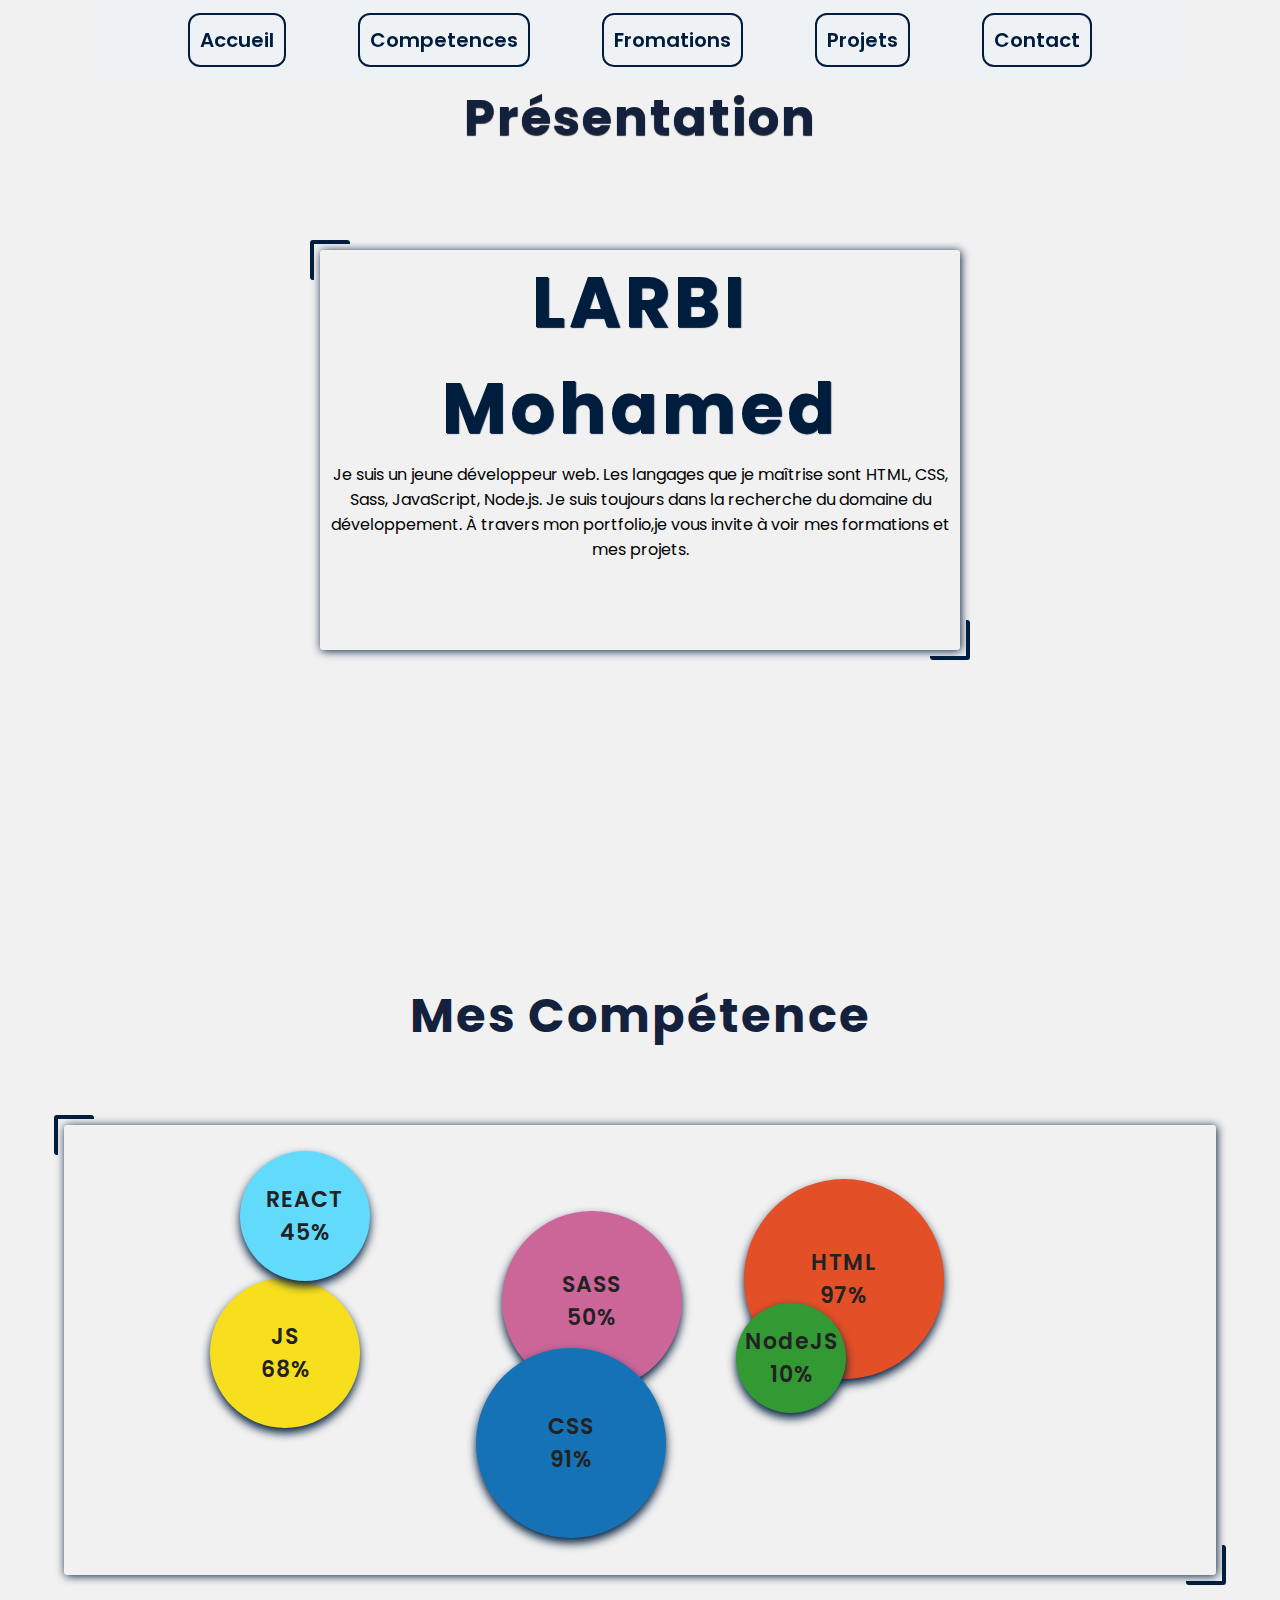
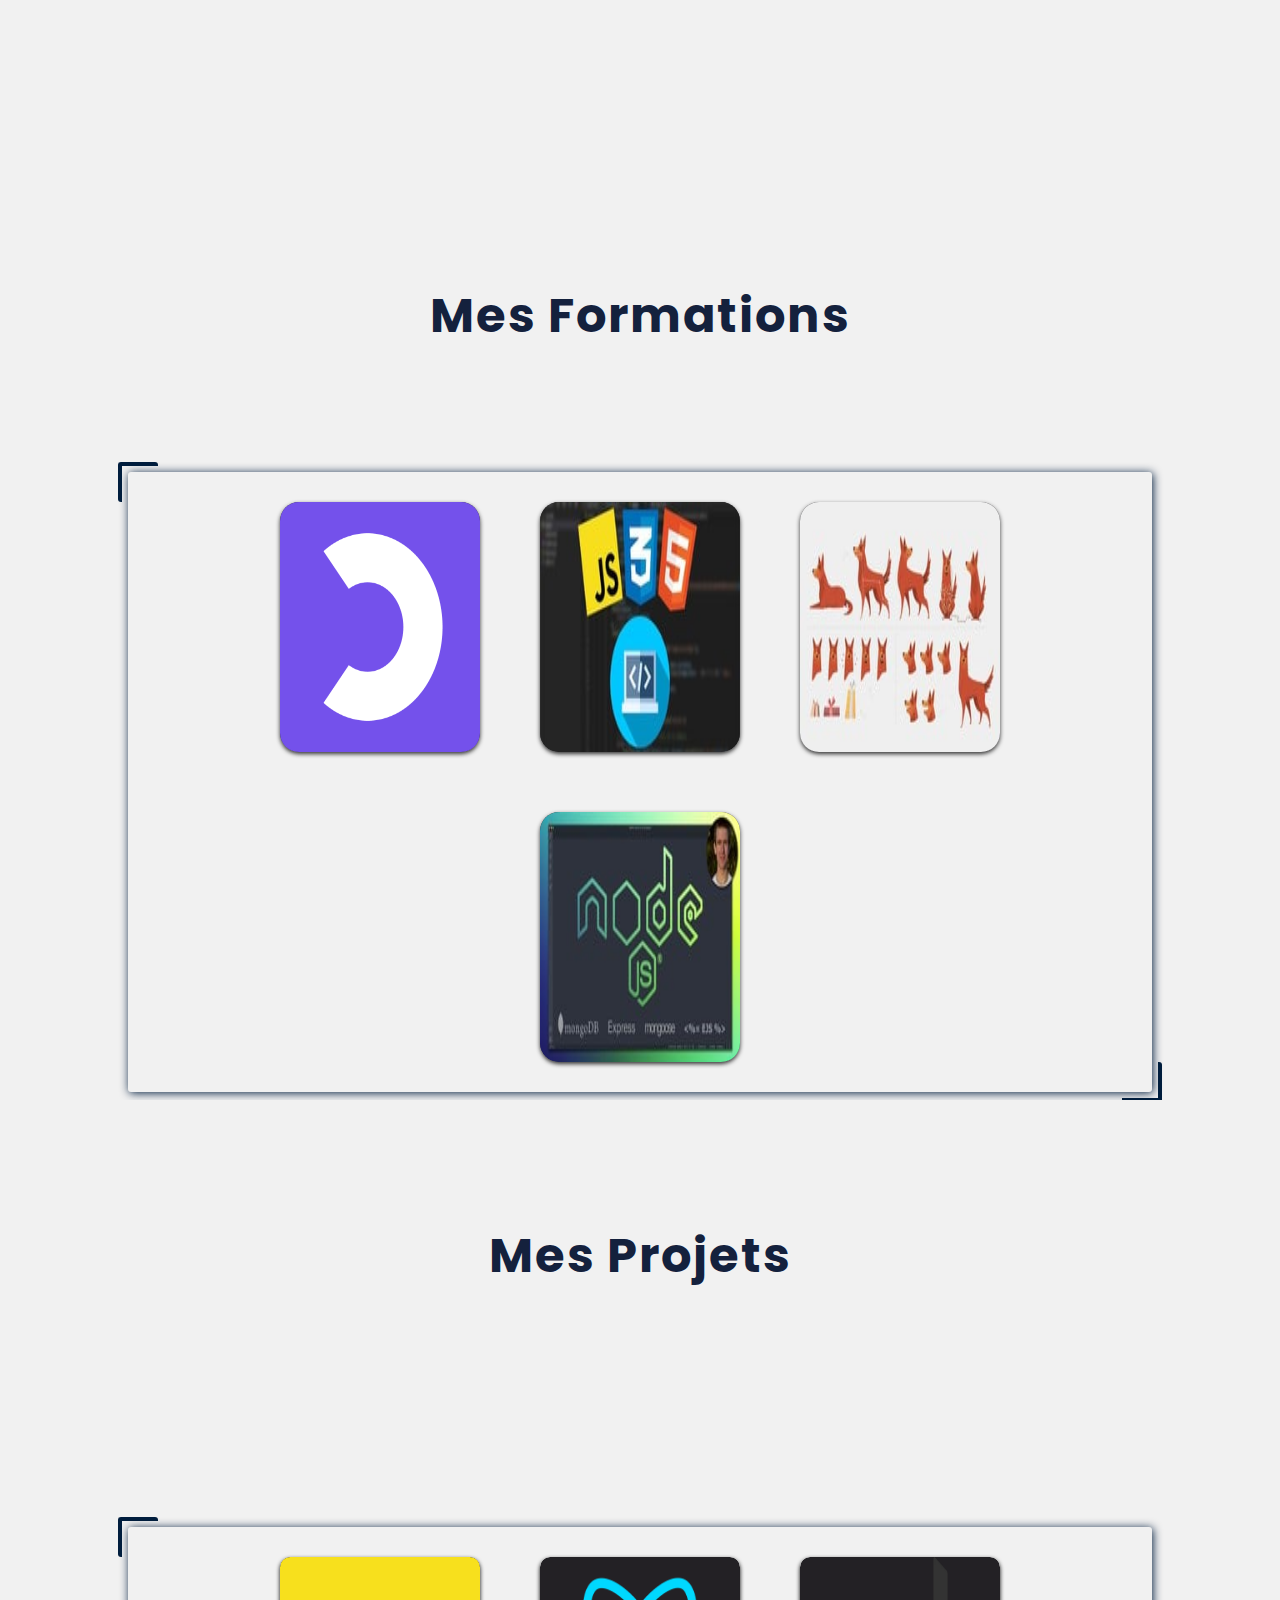
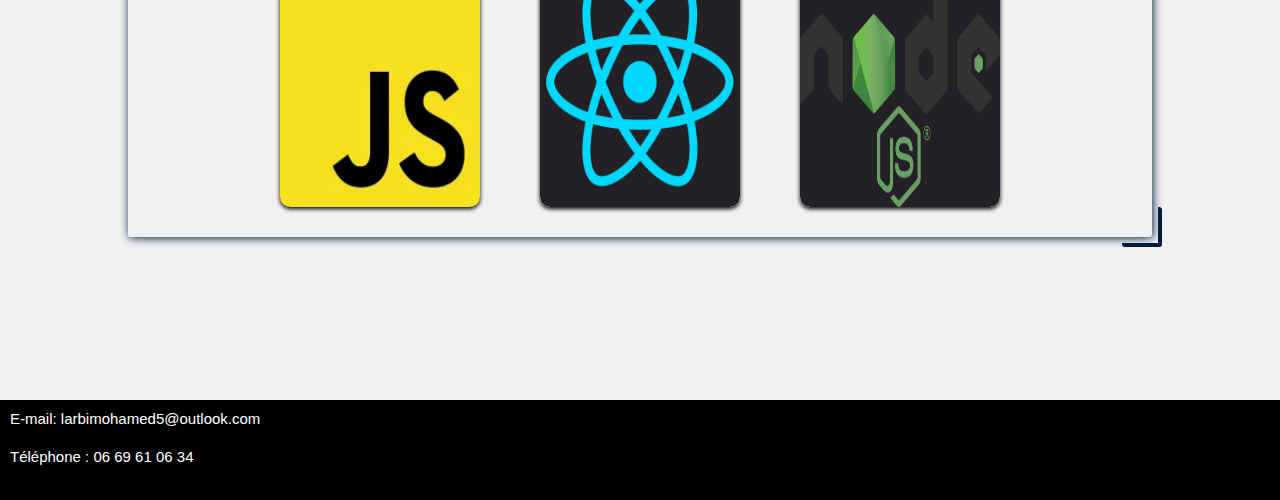
==== index.html @ f6dbc39f "version responsive1" ====
<!DOCTYPE html>
<html lang="fr">
  <head>
    <meta charset="UTF-8" />
    <meta name="viewport" content="width=device-width, initial-scale=1.0" />
    <link rel="preconnect" href="https://fonts.googleapis.com" />
    <link rel="preconnect" href="https://fonts.gstatic.com" crossorigin />
    <link
      href="https://fonts.googleapis.com/css2?family=Poppins:ital,wght@0,100;0,200;0,300;0,400;0,500;0,600;0,700;0,800;0,900;1,100;1,200;1,300;1,400;1,500;1,600;1,700;1,800;1,900&display=swap"
      rel="stylesheet"
    />
    <link rel="stylesheet" href="style.css" />
    <link rel="stylesheet" href="styleCompetence.css" />
    <link rel="stylesheet" href="formation.css" />
    <link rel="stylesheet" href="projetc.css" />
    <title>Portfolio LM</title>
  </head>
 
 
  <body>
    <header>
      <nav class="premierbarre">
        <ul class="premierul">
          <a href="#presentation"><li class="premierli">Accueil</li></a>
          <a href="#Competences"><li class="premierli">Competences</li></a>
          <a href="#Formations"><li class="premierli">Fromations</li></a>
          <a href="#Projets"><li class="premierli">Projets</li></a>
          <a href="#Contact"><li class="premierli">Contact</li></a>
        </ul>
      </nav>
      <div class="lien-res">
        <div class="content-span">
        <span></span>
        <span></span>
        <span></span>
        </div>
      </div>

      
    </header>
    <main>
      <section class="presentation" id="presentation">
        <h1 class="titre">Présentation</h1>

        <div class="fond"></div>

        <div class="card">
          <span>LARBI</span>
          <span>Mohamed</span>
          <p>
            Je suis un jeune développeur web. Les langages que je maîtrise sont
            HTML, CSS, Sass, JavaScript, Node.js. Je suis toujours dans la
            recherche du domaine du développement. À travers mon portfolio,je
            vous invite à voir mes formations et mes projets.
          </p>
        </div>
      </section>

      <section class="competences" id="Competences">
        <h2 class="titre">Mes Compétence</h2>
        <div class="container">
          <div class="content"></div>
        </div>
      </section>

      <section class="formation" id="Formations">
        <h3 class="titre projet">Mes Formations</h3>

        <div class="container-formation">
          <div class="boxe-formation">
            <a href="https://openclassrooms.com/fr">
              <img
                class="img-creation"
                src="img/formation-img/img-1.png"
                alt=""
              />
            </a>
          </div>

          <div class="boxe-formation">
            <a
              href="https://www.udemy.com/course/formation-complete-developpeur-front-end/"
            >
              <img
                class="img-creation"
                src="img/formation-img/img-3.jpg"
                alt="image de lien vers formation"
              />
            </a>
          </div>

          <div class="boxe-formation">
            <a
              href="https://www.udemy.com/course/css-animation-transitions-and-transforms-creativity-course/"
            >
              <img
                class="img-creation"
                src="img/formation-img/img-4.jpg"
                alt="image du logo NodeJS"
              />
            </a>
          </div>
          <div class="boxe-formation">
            <a
              href="https://www.udemy.com/course-dashboard-redirect/?course_id=2955324"
            >
              <img
                class="img-creation"
                src="/img/formation-img/img-2.jpg"
                alt="image du logo NodeJS"
              />
            </a>
          </div>
        </div>
      </section>

      <section class="creation" id="Projets">
        <h4 class="titre">Mes Projets</h4>

        <div class="liens">
          <div class="boxe boxe-1">
            <a href="https://github.com/LM-user-D/Projet-3">
              <img
                class="img-creation"
                src="img/projet-Img/img-1.webp"
                alt="image du logo Java Script"
              />
              <p>Lien GitHub d'un projet JS</p>
            </a>
          </div>

          <div class="boxe boxe-2">
            <a href="https://github.com/LM-user-D/Projet.5">
              <img
                class="img-creation"
                src="img/projet-Img/img-3.webp"
                alt="image du logo react"
              />
              <p>Lien GitHub d'un projet React</p>
            </a>
          </div>

          <div class="boxe boxe-3">
            <a href="https://github.com/LM-user-D/Projet.6">
              <img
                class="img-creation"
                src="img/projet-Img/img-2.webp"
                alt="image du logo NodeJS"
              />
              <p>Lien GitHub d'un projet NodeJS</p>
            </a>
          </div>
        </div>
      </section>

      <footer class="footer" id="Contact">
        <div class="contact">
          <a href="mailto:larbimohamed5@outlook.com"
            >E-mail: larbimohamed5@outlook.com</a
          >
        </div>
        <div class="contact">
          <a href="tel:+33669610634">Téléphone : 06 69 61 06 34</a>
        </div>
      </footer>
    </main>

    <script src="app.js"></script>
  </body>
</html>
---- style.css ----
@import url("https://fonts.googleapis.com/css2?family=Poppins:wght@100;200;300;400;500;600;700;800;900&display=swap");

*,
::before,
::after {
  margin: 0;
  padding: 0;
  box-sizing: border-box;
}
html {
  scroll-behavior: smooth;
}

body {
  overflow-x: hidden;
  background-color: #f1f1f1;
}
section {
  overflow: hidden;
}

.titre {
  position: relative;
  top: 50px;
  font-size: 3em;
  font-family: "Poppins";
  font-weight: 700;
  text-align: center;
  width: 500px;
  margin: 30px auto;
  letter-spacing: 2px;
  color: #14213d;
  text-transform: capitalize;
  white-space: nowrap;
}
/* Barre nav */

.premierbarre {
  position: fixed;
  top: 0;
  left: 50%;
  transform: translateX(-50%);
  width: 85%;
  height: 80px;
  padding: 20px;
  background-color: #edf2f4e6;
  border-radius: 15px;
  margin-bottom: 20px;
  z-index: 1000;
}
.premierbarre .premierul {
  width: 100%;
  height: 100%;
  display: flex;
  justify-content: space-evenly;
  align-items: center;
}

.premierul a {
  text-decoration: none;
  color: #001d3d;
}

.premierli {
  position: relative;
  list-style-type: none;
  font-family: "Poppins";
  font-size: 20px;
  font-weight: 600;
  padding: 10px;
  transition: color 0.6s;
  transition: transform 0.5s;
  overflow: hidden;
  cursor: pointer;
  border-radius: 12px;
  z-index: 10;
  border: 2px solid #001d3d;
}

.premierli:hover {
  box-shadow: 0px 5px 10px #001d3d49;
  transform: translateY(-5px);
  border-radius: 12px;
  color: #edf2f4;
}

.premierli:active {
  transform: translateY(5px);
}

.premierli::before {
  content: "";
  position: absolute;
  top: 0;
  left: 0;
  width: 100%;
  height: 100%;
  background-color: #001d3d;
  transform: scale(0);
  transition: all 0.5s ease-in-out;
  z-index: -10;
}

.premierli:hover::before {
  transform: scale(1) rotate(-180deg);
}

/* barre nav version reponsive */

.lien-res {
  position: fixed;
  top: 0;
  width: 100%;
  height: 50px;
  background-color: #001d3d;
  display: none;
  z-index: 2000;
}

.content-span {
  position: relative;
  left: 90%;
  width: 50px;
  height: 50px;
  background-color: #001d3d;
}

.content-span span {
  position: absolute;
  width: 100%;
  height: 6px;
  background-color: #fff;
  border-radius: 5px;
  transition: all 0.4s;
  z-index: 199;
}

.content-span span:nth-child(1) {
  top: 0;
}

.content-span span:nth-child(2) {
  top: 50%;
  transform: translateY(-50%);
}

.content-span span:nth-child(3) {
  bottom: 0;
}

.content-span span.active:nth-child(1) {
  top: 50%;
  transform: rotate(50deg);
}

.content-span span.active:nth-child(2) {
  transform: translate(-30px);
  opacity: 0;
}

.content-span span.active:nth-child(3) {
  top: 50%;
  transform: rotate(-50deg);
}

/* Presentation */
.presentation {
  position: relative;
  width: 100%;
  height: 100vh;
  overflow: hidden;
}

.box {
  position: absolute;
  border-radius: 2px;
  box-shadow: 1px 1px 5px rgb(23, 23, 22);
}

.presentation h1 {
  position: relative;
  text-align: center;
  font-size: 50px;
  text-shadow: 0px 1px 1px #333;
  z-index: 100;
  font-family: "Poppins";
}

.card {
  position: absolute;
  top: 50%;
  left: 50%;
  translate: -50% -50%;
  width: 50%;
  height: 400px;
  box-shadow: 1px 1px 10px #001d3d;
  border-radius: 3px;
}

.card::before {
  content: "";
  position: absolute;
  top: calc(100% - 30px);
  left: calc(100% - 30px);
  width: 40px;
  height: 40px;
  border-right: 4px solid #001d3d;
  border-bottom: 4px solid #001d3d;
  transition: all 4s;
  border-radius: 3px;
}

.card::after {
  content: "";
  position: absolute;
  top: calc(0% - 10px);
  left: calc(0% - 10px);
  width: 40px;
  height: 40px;
  border-top: 4px solid #001d3d;
  border-left: 4px solid #001d3d;
  transition: all 4s;
  border-radius: 3px;
}

.card span {
  display: block;
  text-align: center;
  font-family: "Poppins";
  font-weight: 700;
  color: #001d3d;
  font-size: 70px;
  text-shadow: 1px 1px 1px #001d3d;
  letter-spacing: 4px;
}

.card p {
  font-family: "Poppins";
  font-family: 50px;
  text-align: center;
}

/* Partie resposive */

@media screen and (max-width: 900px) {
  .premierbarre {
    width: 100%;
  }

  .card {
    width: 70%;
    height: 400px;
  }
}
@media screen and (max-width: 750px) {
  .premierbarre {
    transition: all 0.5s;
    transform: translate(100%);
    width: 50%;
    height: 100%;
  }
  .premierbarre.mouve {
    transition: all 0.5s;
    transform: translate(0%);
    width: 50%;
    height: 100%;
  }

  .premierul {
    flex-direction: column;
  }

  .lien-res {
    display: block;
  }
}
@media screen and (max-width: 550px) {
  .card {
    width: 86%;
    height: 400px;
  }

  .card span {
    font-size: 50px;
  }
  .presentation .titre {
    transform: translate(-100px);
    font-size: 40px;
  }
  .titre {
    transform: translate(-50px);
    font-size: 30px;
  }

  .content-span {
    position: relative;
    left: 87%;
    width: 50px;
    height: 50px;
    background-color: #001d3d;
  }
}

@media screen and (max-width: 350px) {
  .card span {
    font-size: 45px;
  }
}
---- styleCompetence.css ----
.competences {
  position: relative;
  width: 100%;
  height: 100vh;
  overflow: hidden;
}


.container {
  position: absolute;
  top: 50%;
  left: 50%;
  transform: translate(-50%, -50%);
  width: 90%;
  height: 50%;
  box-shadow: 1px 1px 10px #001d3d;
  border-radius: 3px;
}

.container::before {
  content: "";
  position: absolute;
  top: calc(100% - 30px);
  left: calc(100% - 30px);
  width: 40px;
  height: 40px;
  border-right: 4px solid #001d3d;
  border-bottom: 4px solid #001d3d;
  transition: all 4s;
  border-radius: 3px;
}

.container::after {
  content: "";
  position: absolute;
  top: calc(0% - 10px);
  left: calc(0% - 10px);
  width: 40px;
  height: 40px;
  border-top: 4px solid #001d3d;
  border-left: 4px solid #001d3d;
  transition: all 4s;
  border-radius: 3px;
}


.dia{
  position: absolute;
  border-radius: 50%;
  display: flex;
  justify-content: center;
  align-items: center;
  flex-direction: column;
  animation: circle 15s ease-in-out infinite;
  color: #222;
  box-shadow: 0px 5px 10px #001d3d;
}

.dia span {
  font-size: 22px;
  font-weight: 600;
  letter-spacing: 1px;
  font-family: "Poppins";
}

.dia-1 {
  width: 200px;
  height: 200px;
  background-color: #e34f26;
}

.dia-2 {
  width: 180px;
  height: 180px;
  background-color: #cc6699;
}

.dia-3 {
  width: 190px;
  height: 190px;
  background-color: #1572b6;
}

.dia-4 {
  width: 150px;
  height: 150px;
  color: #222;
  background-color: #f7df1e;
}

.dia-5 {
  width: 130px;
  height: 130px;
  color: #222;
  background-color: #61dafb;
}

.dia-6 {
  width: 110px;
  height: 110px;
  color: #222;
  background-color: #339933;
}

@keyframes circle {
  0% {
    transform: translate(0px, 0px);
  }
  25% {
    transform: translate(10px, 20px);
  }
  40% {
    transform: translate(25px, 30px);
  }
  50% {
    transform: translate(0px, 23px);
    z-index: 3;
  }
  70% {
    transform: translate(-10px, 33px);
    z-index: 3;
  }
  80% {
    transform: translate(10px, 80px);
    z-index: 3;
  }

  100% {
    transform: translate(0px, 0px);
    z-index: 3;
  }
}


@media screen and (max-width: 750px) {
 .container{
  top: 60%;
  height: 70%;
 }
}
---- formation.css ----
.formation {
  width: 100%;
  height: 100vh;
  position: relative;
}

.projet {
  position: relative;
}

.container-formation {
  position: relative;
  top: 50%;
  left: 50%;
  width: 80%;
  height: auto;
  transform: translate(-50%, -50%);
  display: flex;
  justify-content: center;
  align-items: center;
  flex-wrap: wrap;
  box-shadow: 1px 1px 10px #001d3d;
  border-radius: 3px;
}

.container-formation::before {
  content: "";
  position: absolute;
  top: calc(100% - 30px);
  left: calc(100% - 30px);
  width: 40px;
  height: 40px;
  border-right: 4px solid #001d3d;
  border-bottom: 4px solid #001d3d;
  transition: all 4s;
  border-radius: 3px;
}

.container-formation::after {
  content: "";
  position: absolute;
  top: calc(0% - 10px);
  left: calc(0% - 10px);
  width: 40px;
  height: 40px;
  border-top: 4px solid #001d3d;
  border-left: 4px solid #001d3d;
  transition: all 4s;
  border-radius: 3px;
}

.boxe-formation {
  position: relative;
  margin: 30px;
  width: 200px;
  height: 250px;
  border-radius: 19px;
  box-shadow: 0px 2px 4px #333;
  overflow: hidden;
}

.img-creation {
  border-radius: 10px;
  width: 100%;
  height: 100%;
  background-color: rebeccapurple;
}
@media screen and (max-width: 650px) {

  .formation {
    height: auto;
    padding: 50px;
  }
  .container-formation {
    top: 0;
    left: 50%;
    transform: translate(-50%);
  }

  .projet{
    top: 0;
  }
}
@media screen and (max-width: 450px) {
  .boxe-formation {
    width: 150px;
    height: 150px;
  }

  .projet {
    transform: translate(-150px);
  }
}
---- projetc.css ----
.creation {
  width: 100%;
  height: 100vh;
  position: relative;
}

.creation h4 {
  position: relative;
  top: 90px;
}
.liens {
  position: relative;
  top: 50%;
  left: 50%;
  transform: translate(-50%, -50%);
  width: 80%;
  height: auto;
  display: flex;
  justify-content: center;
  align-items: center;
  flex-wrap: wrap;
  box-shadow: 1px 1px 10px #001d3d;
  border-radius: 3px;
}

.liens::before {
  content: "";
  position: absolute;
  top: calc(100% - 30px);
  left: calc(100% - 30px);
  width: 40px;
  height: 40px;
  border-right: 4px solid #001d3d;
  border-bottom: 4px solid #001d3d;
  transition: all 4s;
  border-radius: 3px;
}

.liens::after {
  content: "";
  position: absolute;
  top: calc(0% - 10px);
  left: calc(0% - 10px);
  width: 40px;
  height: 40px;
  border-top: 4px solid #001d3d;
  border-left: 4px solid #001d3d;
  transition: all 4s;
  border-radius: 3px;
}

.boxe {
  position: relative;
  margin: 30px;
  width: 200px;
  height: 250px;
  border-radius: 10px;
  box-shadow: 0px 2px 4px rgb(3, 3, 3);
  overflow: hidden;
}

.img-creation {
  border-radius: 10px;
  width: 100%;
  height: 100%;
  background-color: rgb(35, 33, 37);
}

.boxe p {
  position: absolute;
  font-family: Arial, Helvetica, sans-serif;
  text-align: center;
  width: 100%;
  height: 80px;
  background-color: rgba(0, 0, 0, 0.76);
  top: 100%;
  transition: all 0.3s ease-in-out;
  color: #fdfbfb;
  display: flex;
  align-items: center;
  letter-spacing: 0.3px;
  border-radius: 10px;
}

.boxe:hover p {
  top: 70%;
}
/* Footer */

.footer {
  width: 100%;
  height: 100px;
  background-color: rgb(0, 0, 0);
  position: relative;
}
.contact {
  position: relative;
  padding: 10px;
}

.contact a {
  color: #fff;
  font-family: Arial, Helvetica, sans-serif;
  font-size: 15px;
  text-decoration: none;
}

@media screen and (max-width: 650px) {
  .creation  {
    height: 1300px;
  }

  .liens {
    position: relative;
    top: 100px;
    transform: translate(-50% );
    width: 70%;
    height: auto;
  }








}
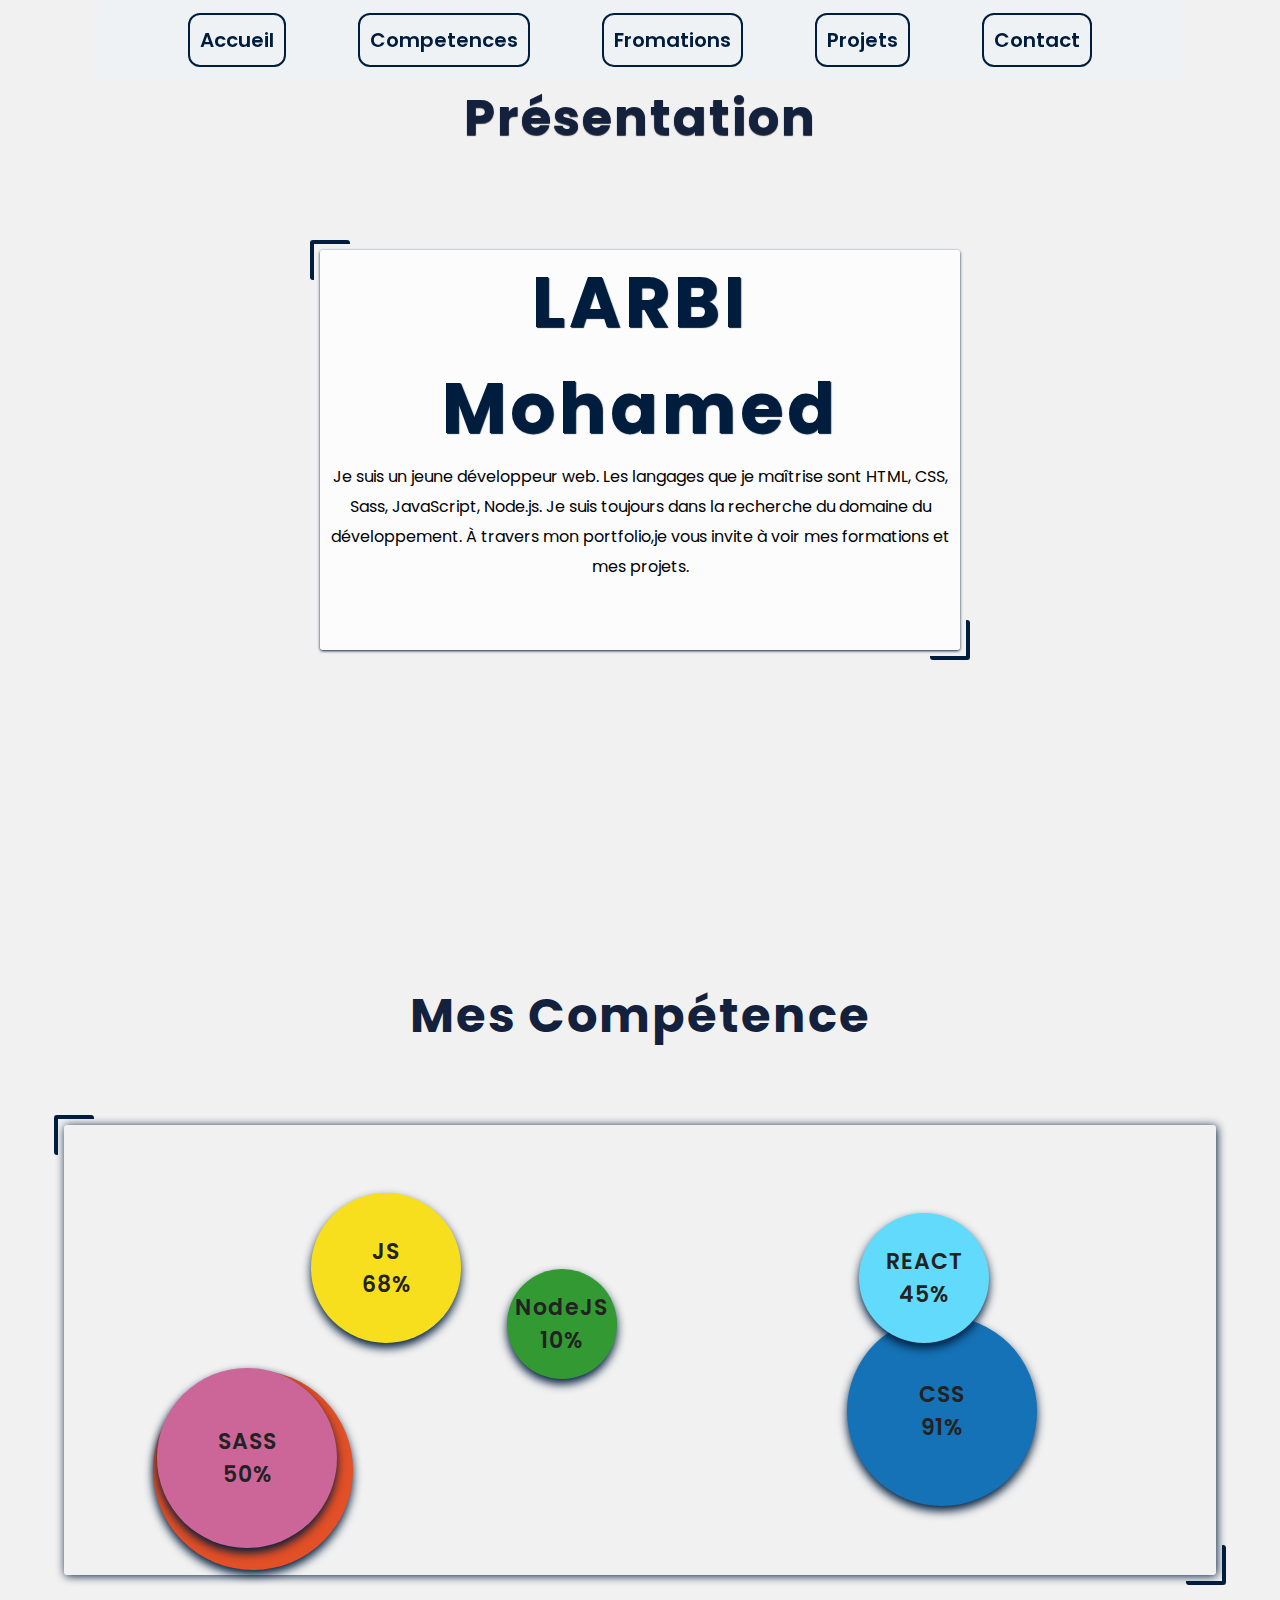
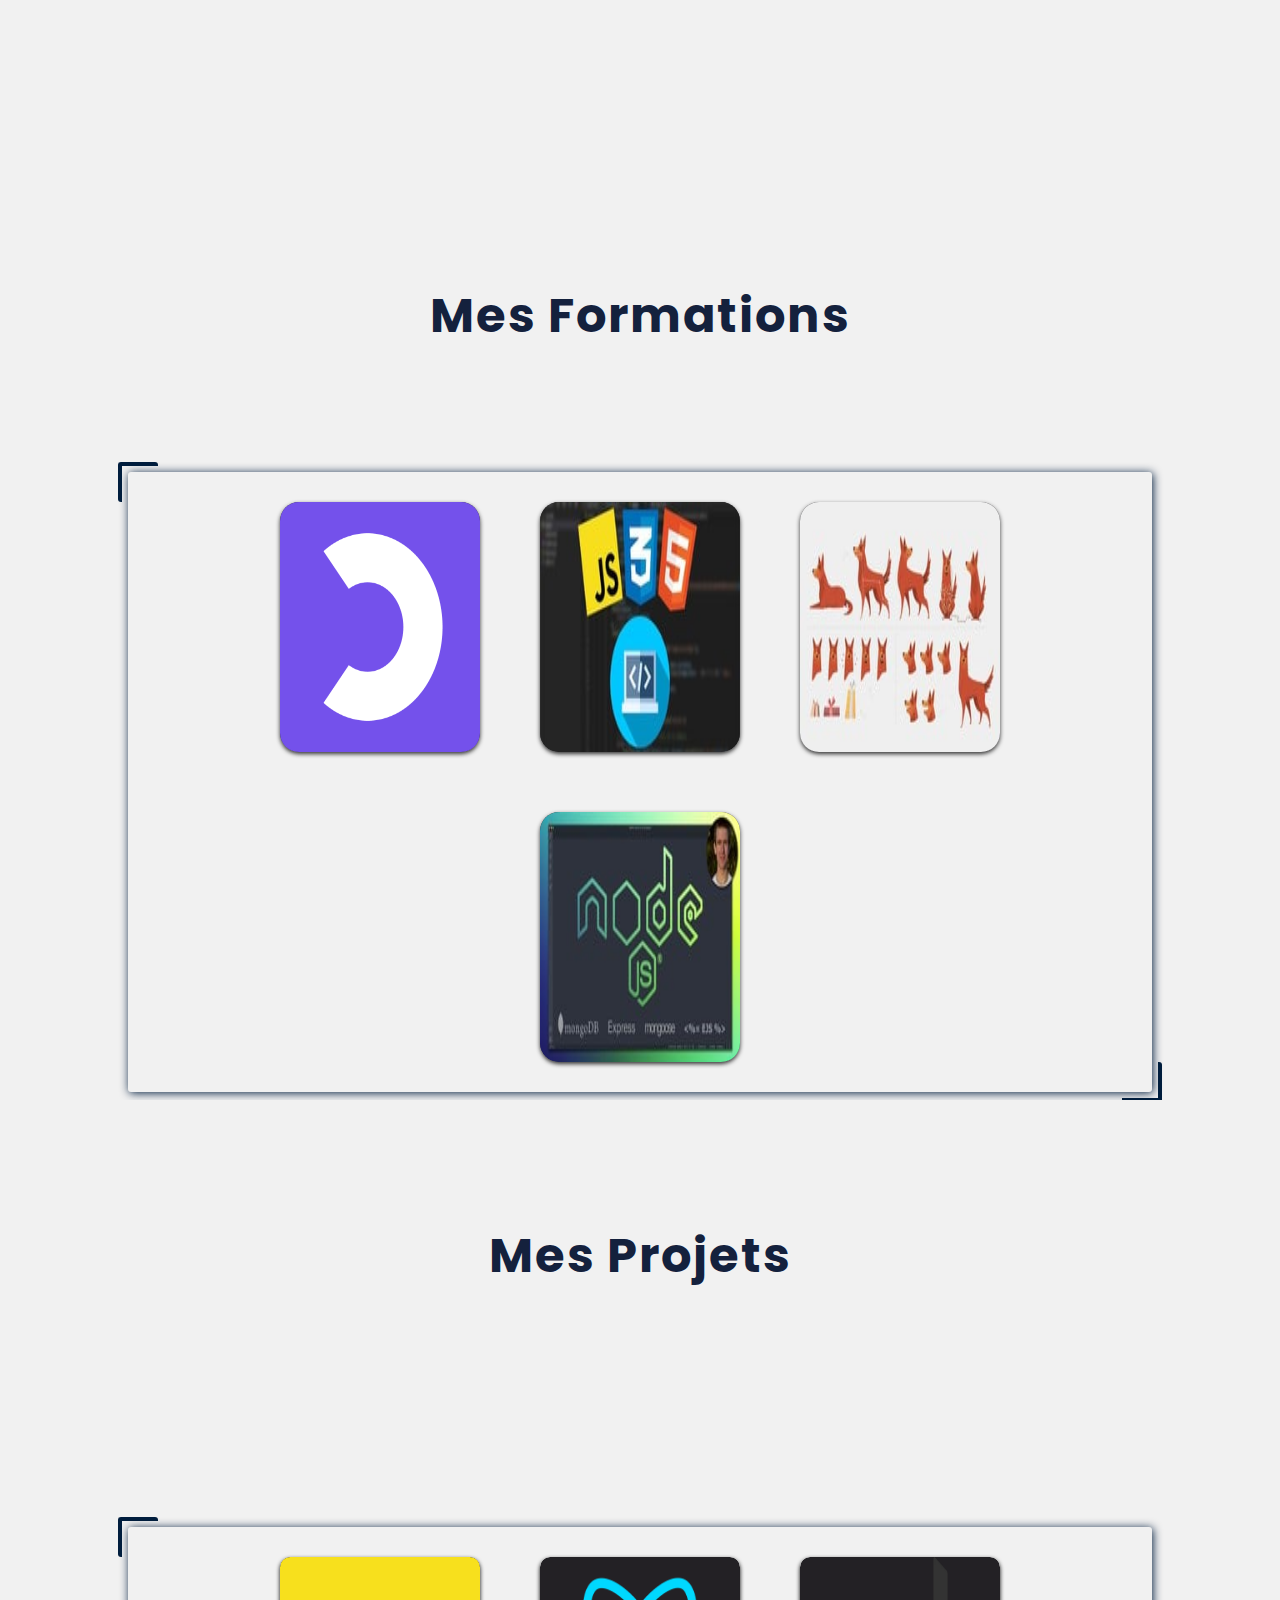
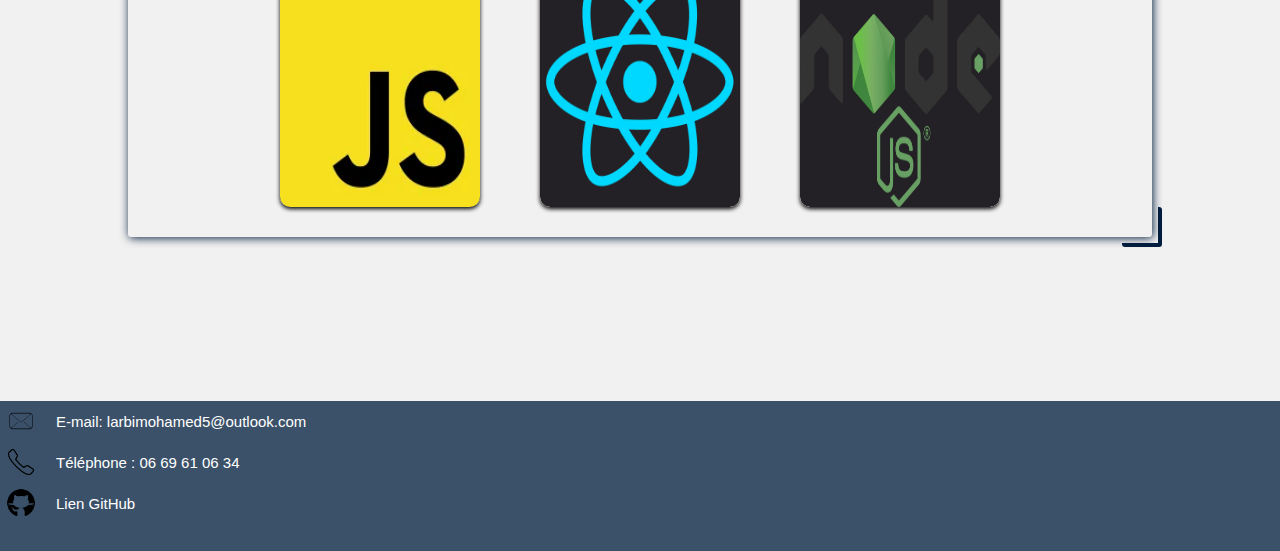
==== commit fc5550a2: "version 3" ====
--- a/index.html
+++ b/index.html
@@ -5,10 +5,9 @@
     <meta name="viewport" content="width=device-width, initial-scale=1.0" />
     <link rel="preconnect" href="https://fonts.googleapis.com" />
     <link rel="preconnect" href="https://fonts.gstatic.com" crossorigin />
-    <link
-      href="https://fonts.googleapis.com/css2?family=Poppins:ital,wght@0,100;0,200;0,300;0,400;0,500;0,600;0,700;0,800;0,900;1,100;1,200;1,300;1,400;1,500;1,600;1,700;1,800;1,900&display=swap"
-      rel="stylesheet"
-    />
+    <link href="https://fonts.googleapis.com/css2?family=Poppins:ital,wght@0,100;0,200;0,300;0,400;0,500;0,600;0,700;0,800;0,900;1,100;1,200;1,300;1,400;1,500;1,600;1,700;1,800;1,900&display=swap"
+      rel="stylesheet" />
+      <link rel="shortcut icon" href="/img/icon.webp" type="image/x-icon">
     <link rel="stylesheet" href="style.css" />
     <link rel="stylesheet" href="styleCompetence.css" />
     <link rel="stylesheet" href="formation.css" />
@@ -21,22 +20,26 @@
     <header>
       <nav class="premierbarre">
         <ul class="premierul">
-          <a href="#presentation"><li class="premierli">Accueil</li></a>
-          <a href="#Competences"><li class="premierli">Competences</li></a>
-          <a href="#Formations"><li class="premierli">Fromations</li></a>
-          <a href="#Projets"><li class="premierli">Projets</li></a>
-          <a href="#Contact"><li class="premierli">Contact</li></a>
+          <li class="premierli"><a href="#presentation">Accueil</a></li>
+          <li class="premierli"><a href="#Competences">Competences</a></li>
+          <li class="premierli"><a href="#Formations">Fromations</a></li>
+          <li class="premierli"><a href="#Projets">Projets</a></li>
+          <li class="premierli"><a href="#Contact">Contact</a></li>
         </ul>
       </nav>
       <div class="lien-res">
+
+        <div class="lm">
+          <p>LM</p>
+        </div>
+
         <div class="content-span">
         <span></span>
         <span></span>
         <span></span>
         </div>
       </div>
-
-      
+     
     </header>
     <main>
       <section class="presentation" id="presentation">
@@ -155,13 +158,31 @@
 
       <footer class="footer" id="Contact">
         <div class="contact">
+
+          <div class="contact-img">
+            <img src="/img/icons8-message.png" alt="">
+          </div>
+
           <a href="mailto:larbimohamed5@outlook.com"
-            >E-mail: larbimohamed5@outlook.com</a
-          >
+            >E-mail: larbimohamed5@outlook.com</a>
+        </div>
+
+
+
+        <div class="contact">
+          <div class="contact-img">
+            <img src="/img/icons8-téléphone-50.png" alt="">
+          </div>
+
+          <a href="tel:+33669610634">Téléphone : 06 69 61 06 34</a>
         </div>
         <div class="contact">
-          <a href="tel:+33669610634">Téléphone : 06 69 61 06 34</a>
+          <div class="contact-img">
+            <img src="/img/icons8-github-50.png" alt="">
+          </div>
+          <a href="https://github.com/LM-user-D">Lien GitHub</a>
         </div>
+
       </footer>
     </main>
 
--- a/style.css
+++ b/style.css
@@ -77,6 +77,9 @@
   border: 2px solid #001d3d;
 }
 
+.premierli:hover a{
+  color: #edf2f4;
+}
 .premierli:hover {
   box-shadow: 0px 5px 10px #001d3d49;
   transform: translateY(-5px);
@@ -105,8 +108,24 @@
   transform: scale(1) rotate(-180deg);
 }
 
+
+
+
 /* barre nav version reponsive */
-
+.lm{
+  position: absolute;
+  top: 50%;
+  left: 50%;
+  transform: translate(-50%, -50%);
+}
+
+.lm p{
+  font-family: "Poppins";
+  font-weight: 600;
+  letter-spacing: 3px;
+  font-size: 30px;
+  color: #edf2f4;
+}
 .lien-res {
   position: fixed;
   top: 0;
@@ -174,7 +193,7 @@
 .box {
   position: absolute;
   border-radius: 2px;
-  box-shadow: 1px 1px 5px rgb(23, 23, 22);
+  box-shadow: 0px 1px 5px #001d3d;
 }
 
 .presentation h1 {
@@ -193,7 +212,8 @@
   translate: -50% -50%;
   width: 50%;
   height: 400px;
-  box-shadow: 1px 1px 10px #001d3d;
+  background-color: #ffffffcc;
+  box-shadow: 0px 1px 3px #001d3d;
   border-radius: 3px;
 }
 
@@ -235,6 +255,7 @@
 }
 
 .card p {
+  line-height: 30px;
   font-family: "Poppins";
   font-family: 50px;
   text-align: center;
--- a/projetc.css
+++ b/projetc.css
@@ -89,17 +89,30 @@
 
 .footer {
   width: 100%;
-  height: 100px;
-  background-color: rgb(0, 0, 0);
+  height: 150px;
+  background-color: #001d3dc1;
   position: relative;
 }
 .contact {
   position: relative;
-  padding: 10px;
+  padding: 5px;
+  margin: 1px;
+  display: flex;
+  align-items: center;
+}
+
+
+.contact-img{
+  width: 30px;
+  height: 30px;
+  margin-right: 20px;
+}
+.contact-img img{
+  width: 100%;
 }
 
 .contact a {
-  color: #fff;
+  color: #ffffff;
   font-family: Arial, Helvetica, sans-serif;
   font-size: 15px;
   text-decoration: none;
@@ -119,10 +132,4 @@
   }
 
 
-
-
-
-
-
-
 }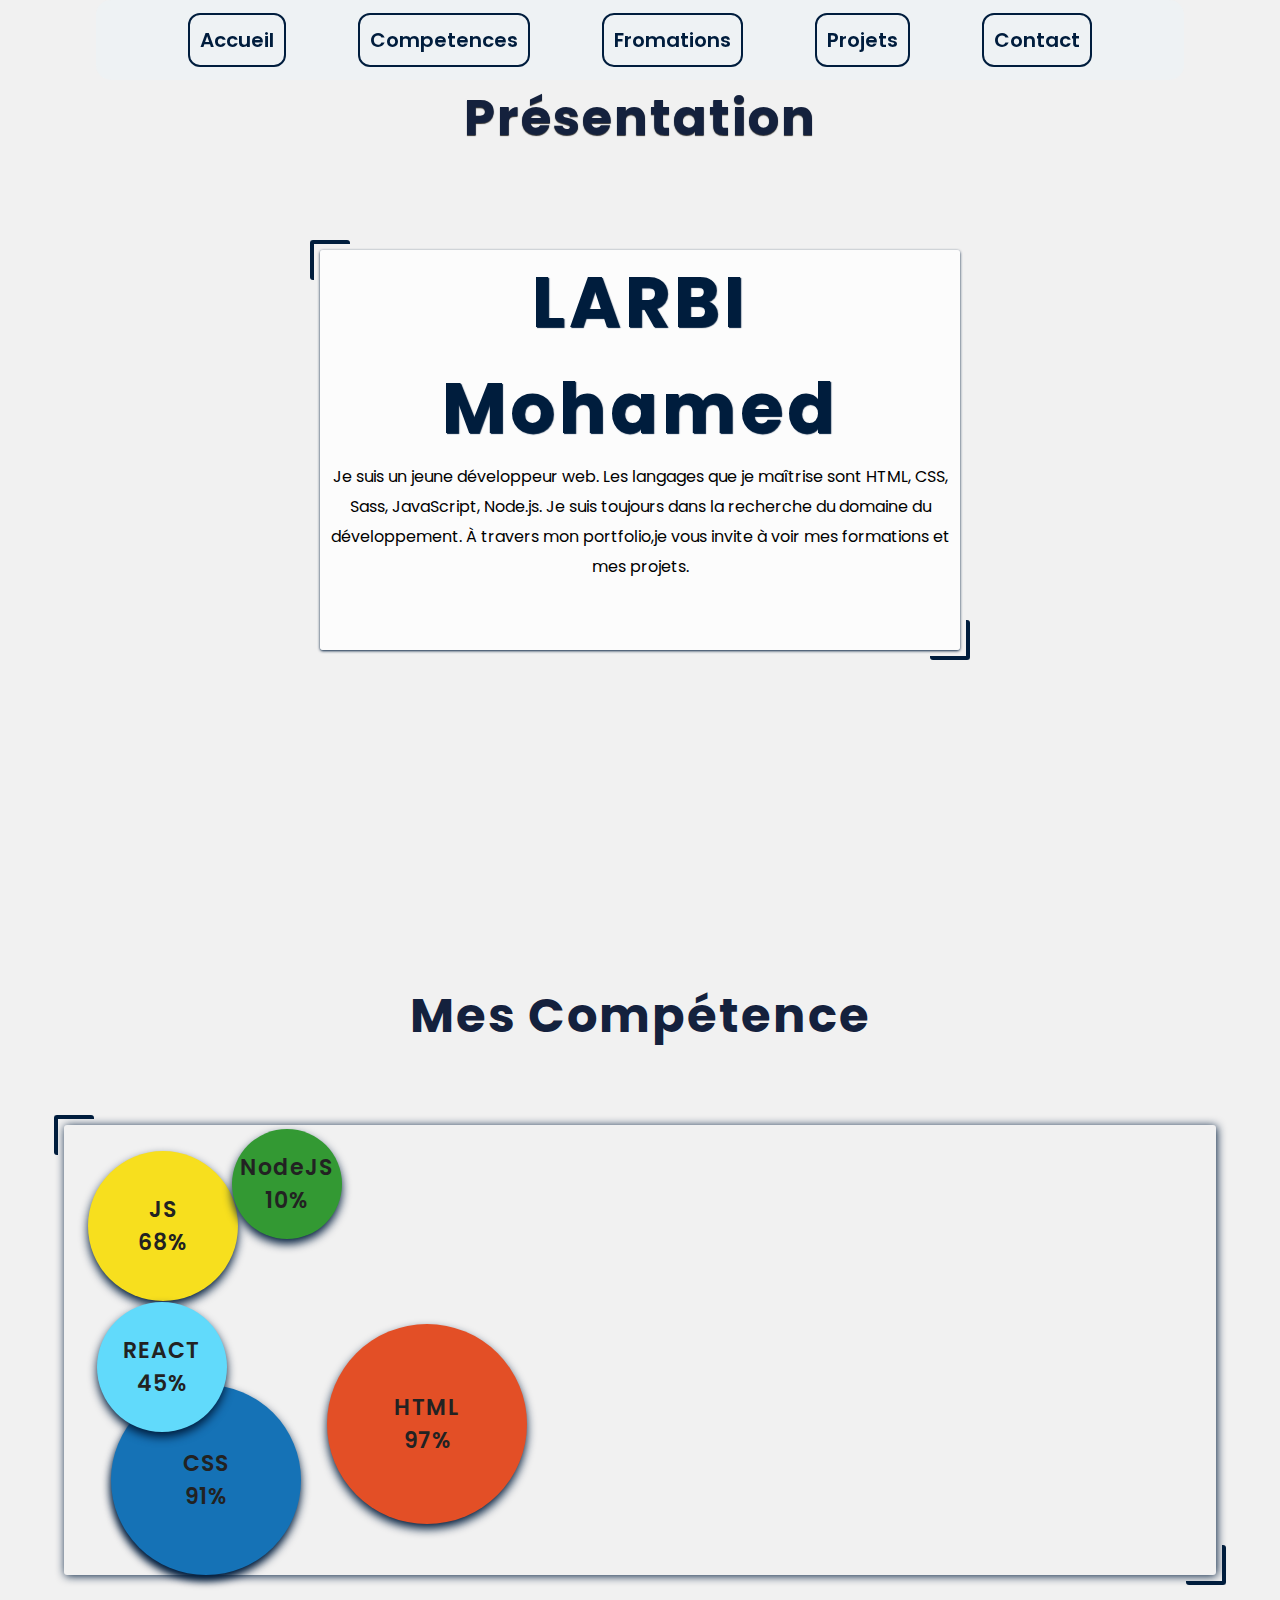
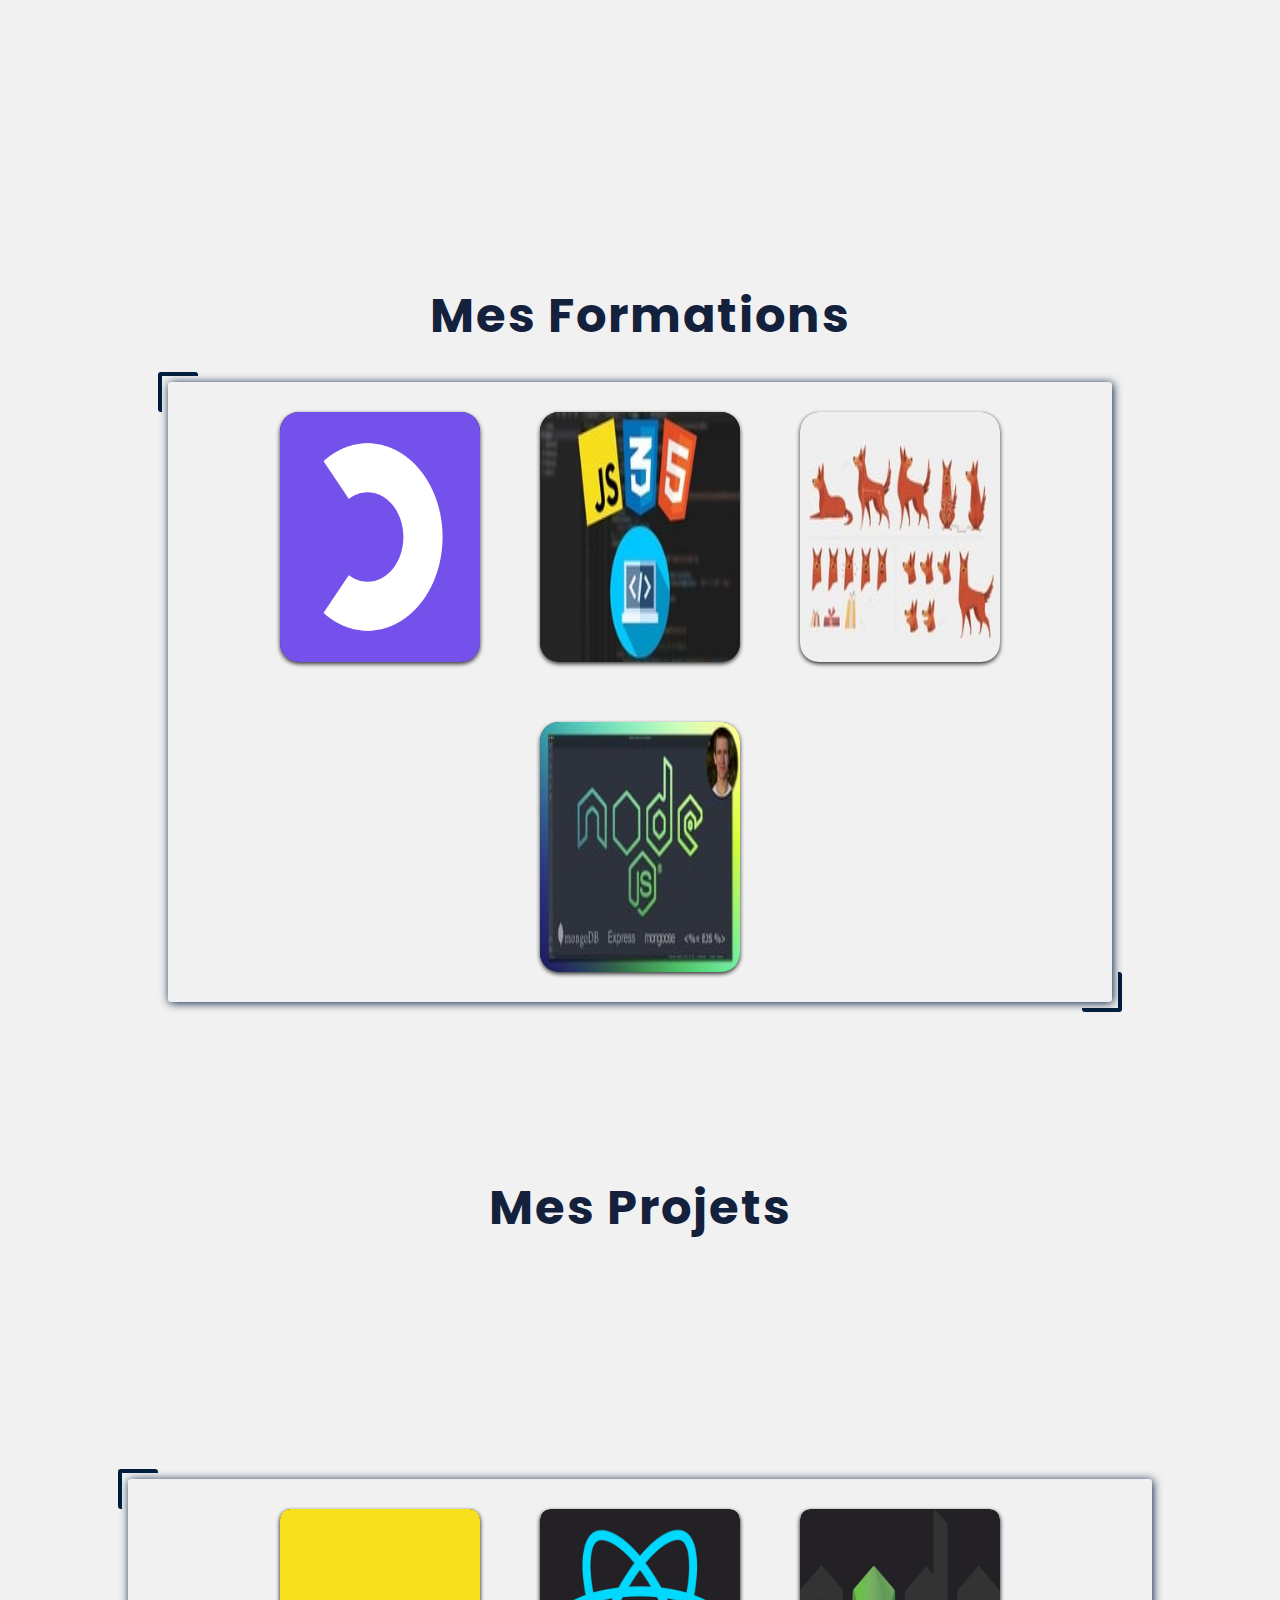
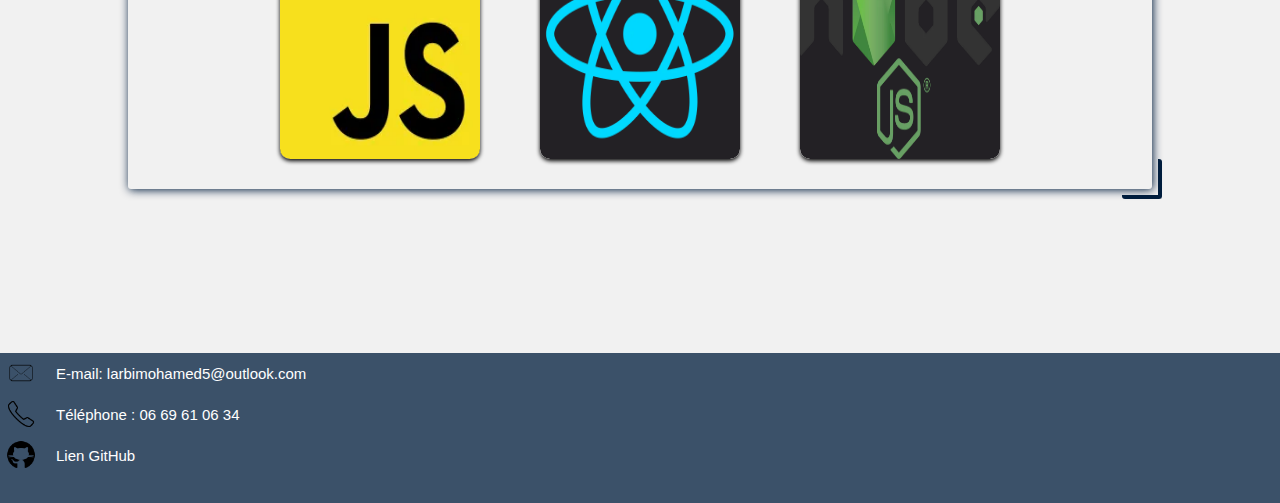
==== commit f4af2907: "version 4" ====
--- a/index.html
+++ b/index.html
@@ -64,6 +64,7 @@
         <div class="container">
           <div class="content"></div>
         </div>
+
       </section>
 
       <section class="formation" id="Formations">
--- a/formation.css
+++ b/formation.css
@@ -65,11 +65,12 @@
   height: 100%;
   background-color: rebeccapurple;
 }
-@media screen and (max-width: 650px) {
+@media screen and (max-width: 1310px) {
 
   .formation {
     height: auto;
     padding: 50px;
+    flex-direction: column;
   }
   .container-formation {
     top: 0;
--- a/projetc.css
+++ b/projetc.css
@@ -118,7 +118,7 @@
   text-decoration: none;
 }
 
-@media screen and (max-width: 650px) {
+@media screen and (max-width: 1000px) {
   .creation  {
     height: 1300px;
   }
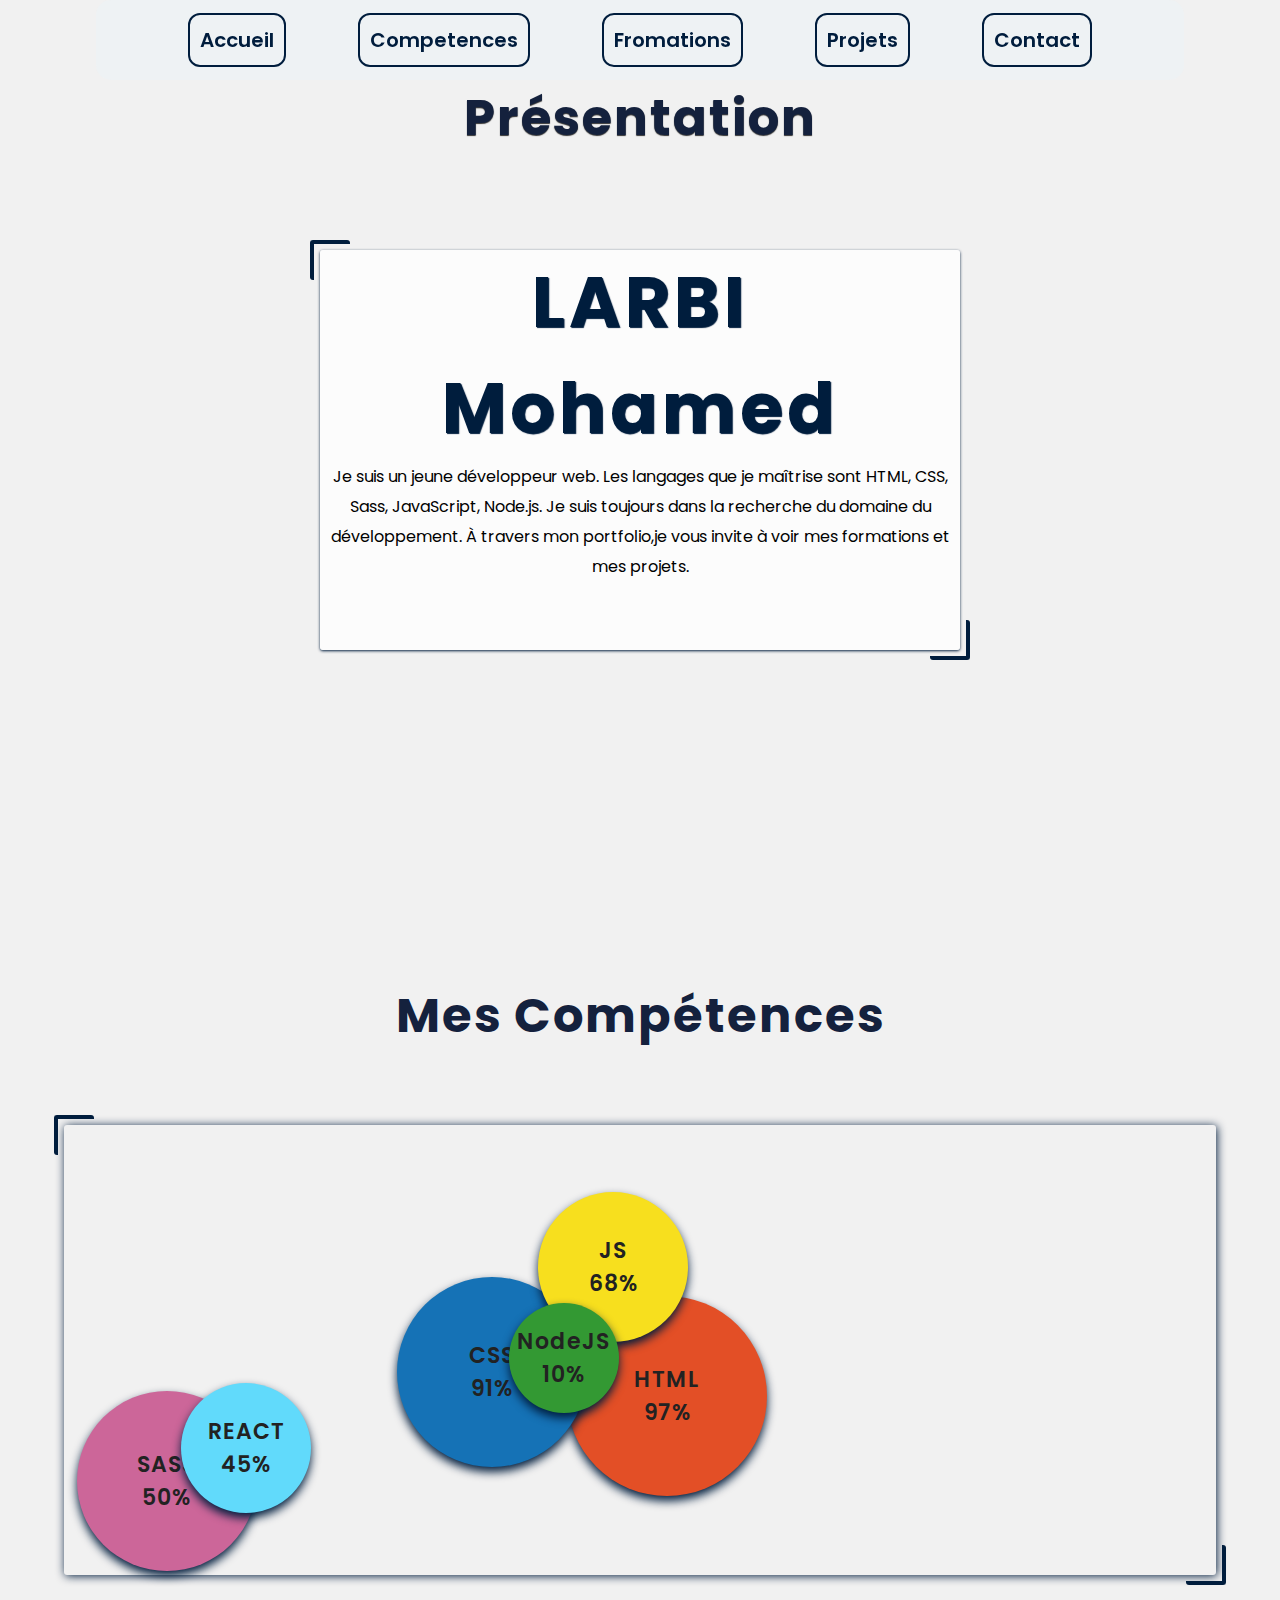
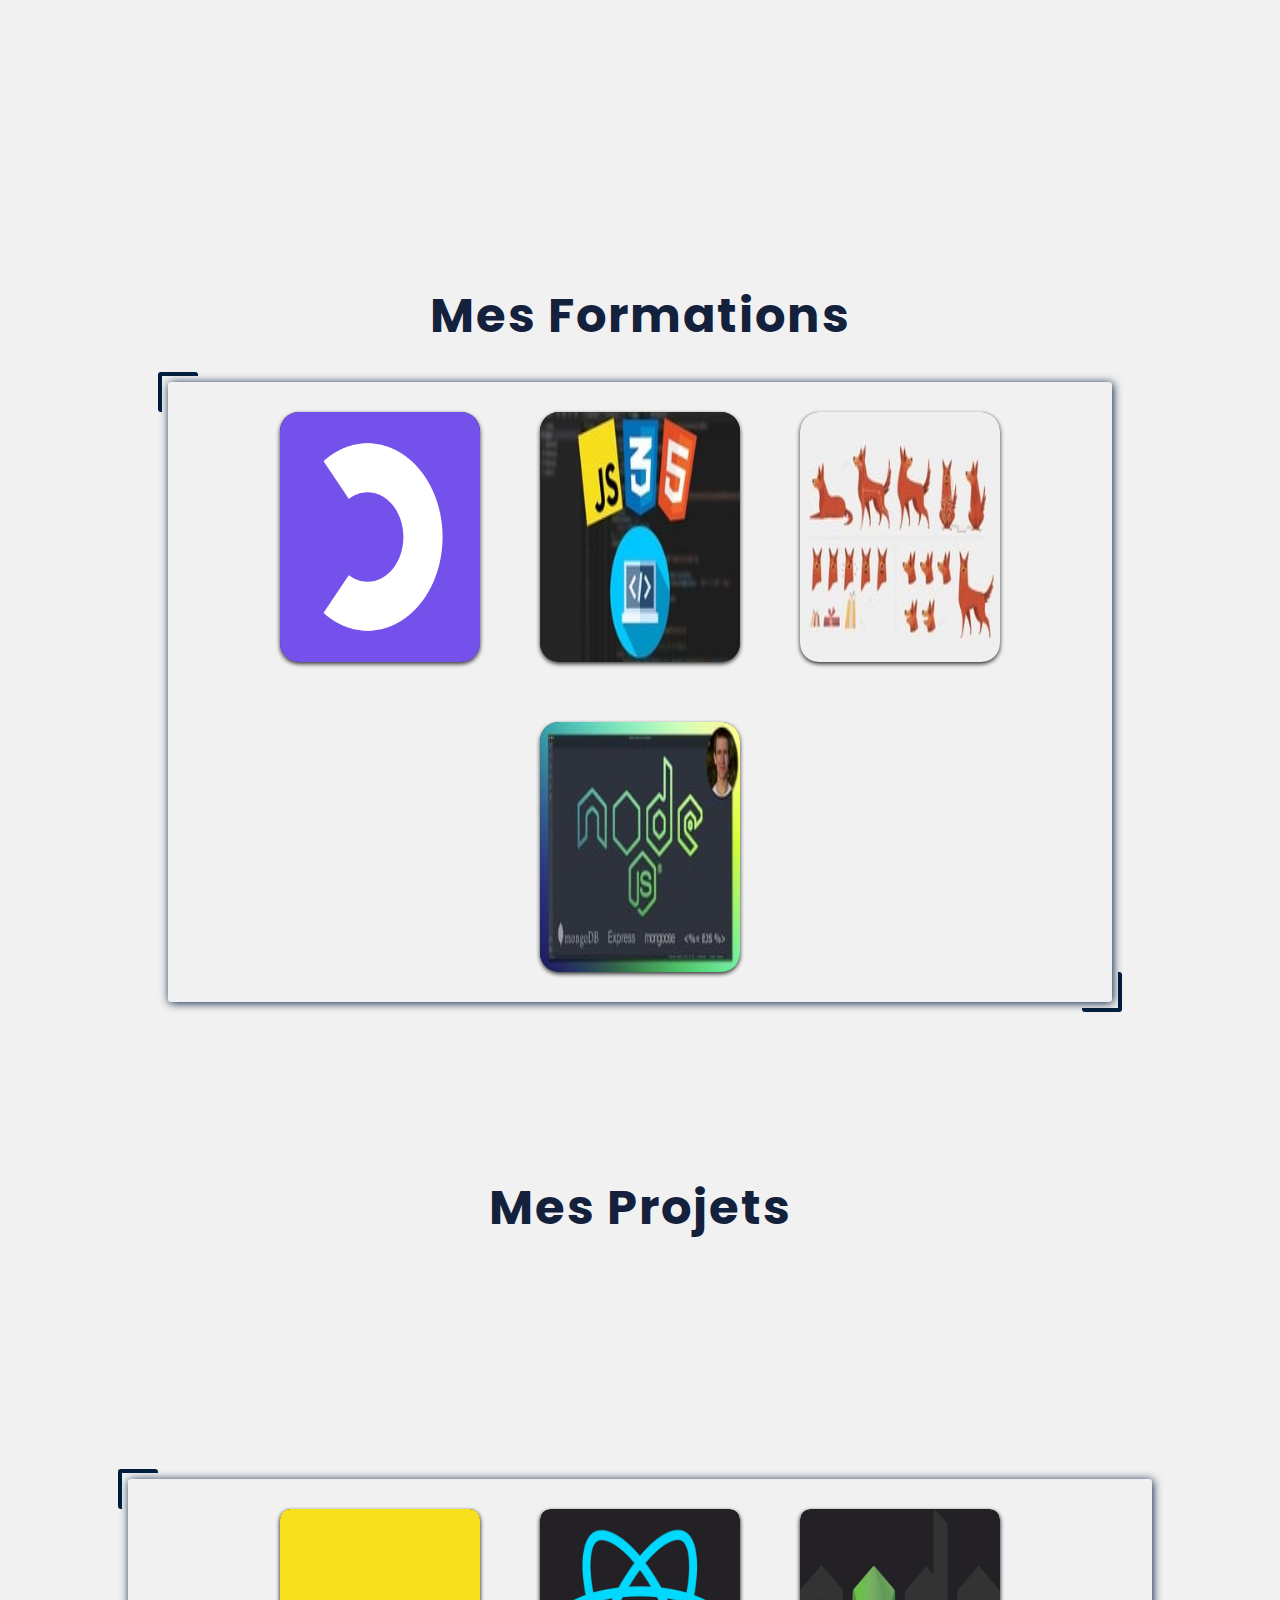
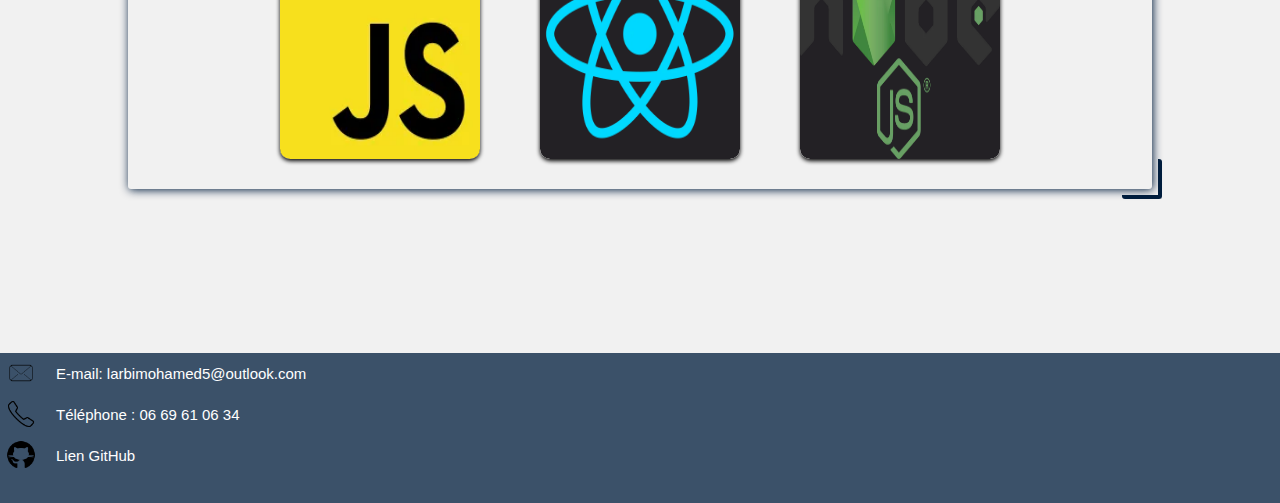
==== commit bdeaece3: "version 4" ====
--- a/index.html
+++ b/index.html
@@ -60,7 +60,7 @@
       </section>
 
       <section class="competences" id="Competences">
-        <h2 class="titre">Mes Compétence</h2>
+        <h2 class="titre">Mes Compétences</h2>
         <div class="container">
           <div class="content"></div>
         </div>
--- a/styleCompetence.css
+++ b/styleCompetence.css
@@ -55,6 +55,13 @@
   animation: circle 15s ease-in-out infinite;
   color: #222;
   box-shadow: 0px 5px 10px #001d3d;
+  transition: all 1.5s cubic-bezier(0,1.43,1,-0.67);
+}
+
+.dia:hover{
+  z-index: 400;
+  width: 200px;
+  height: 200px;
 }
 
 .dia span {
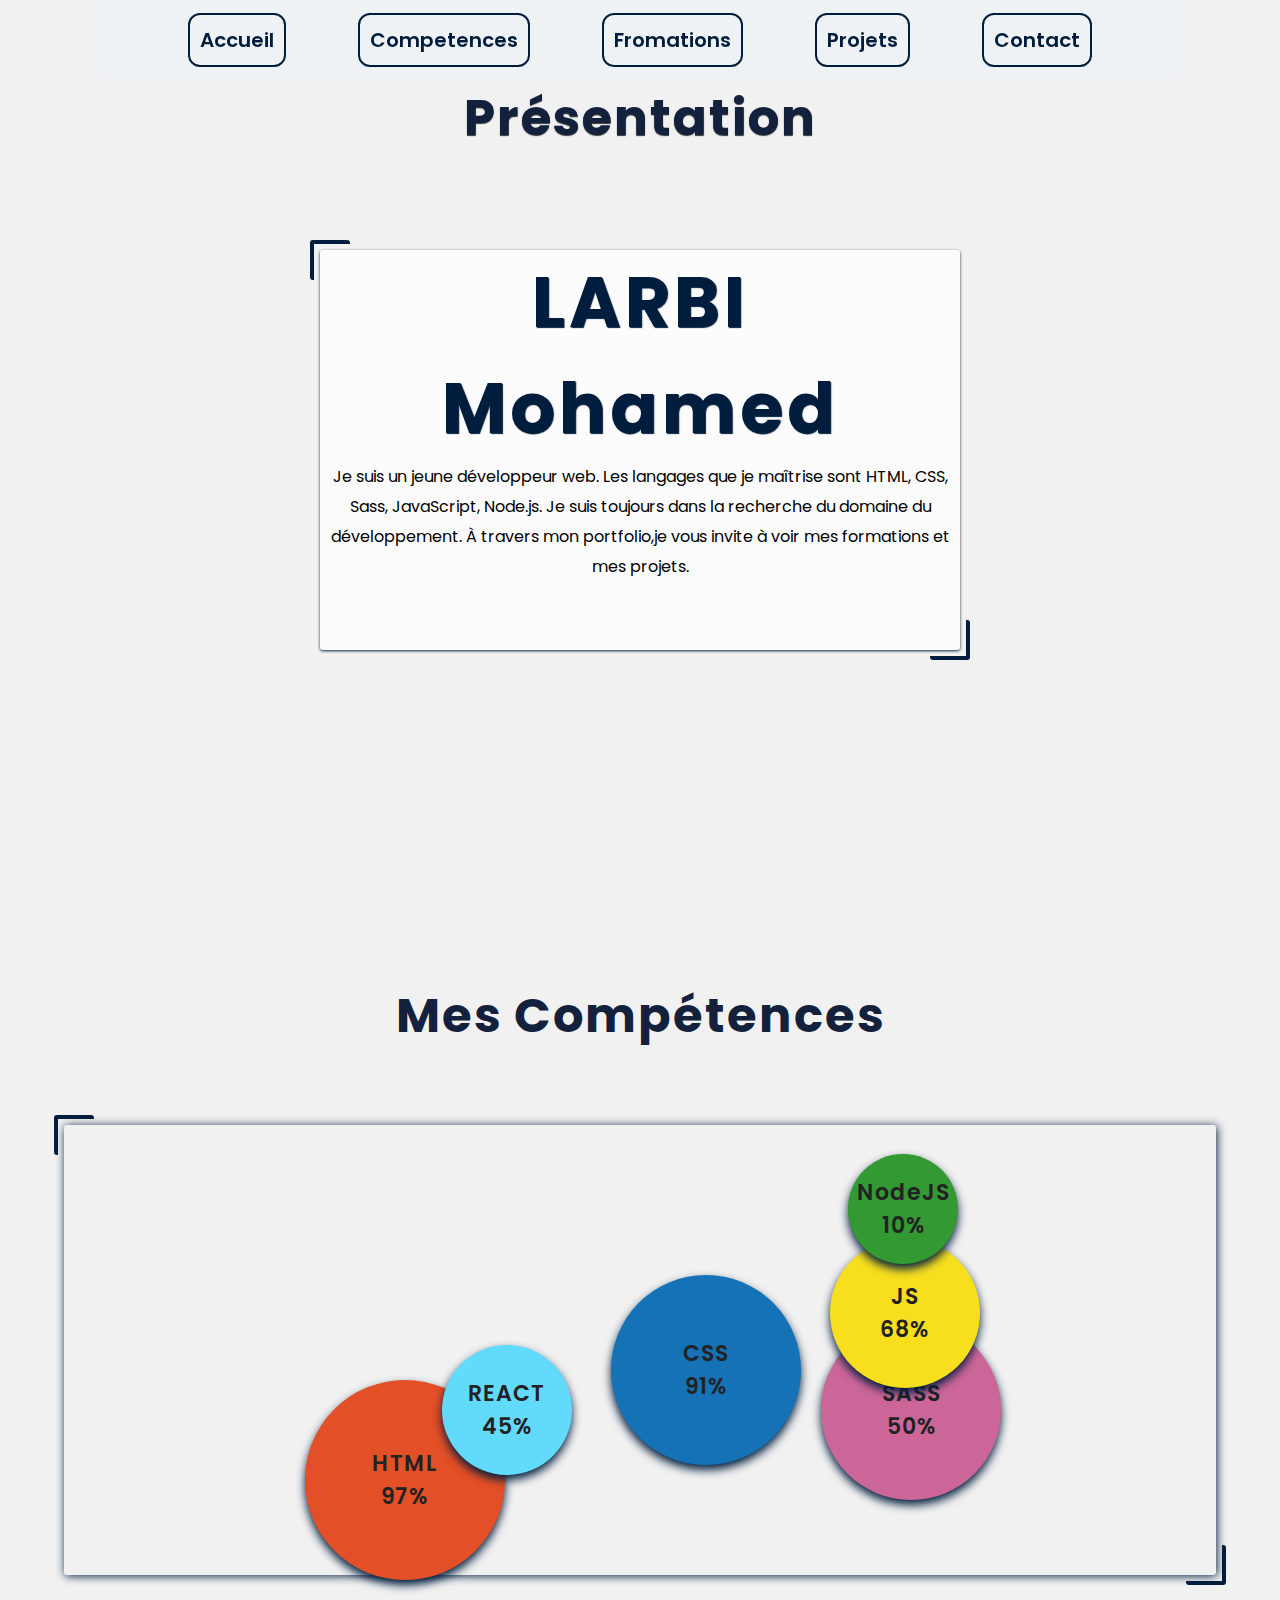
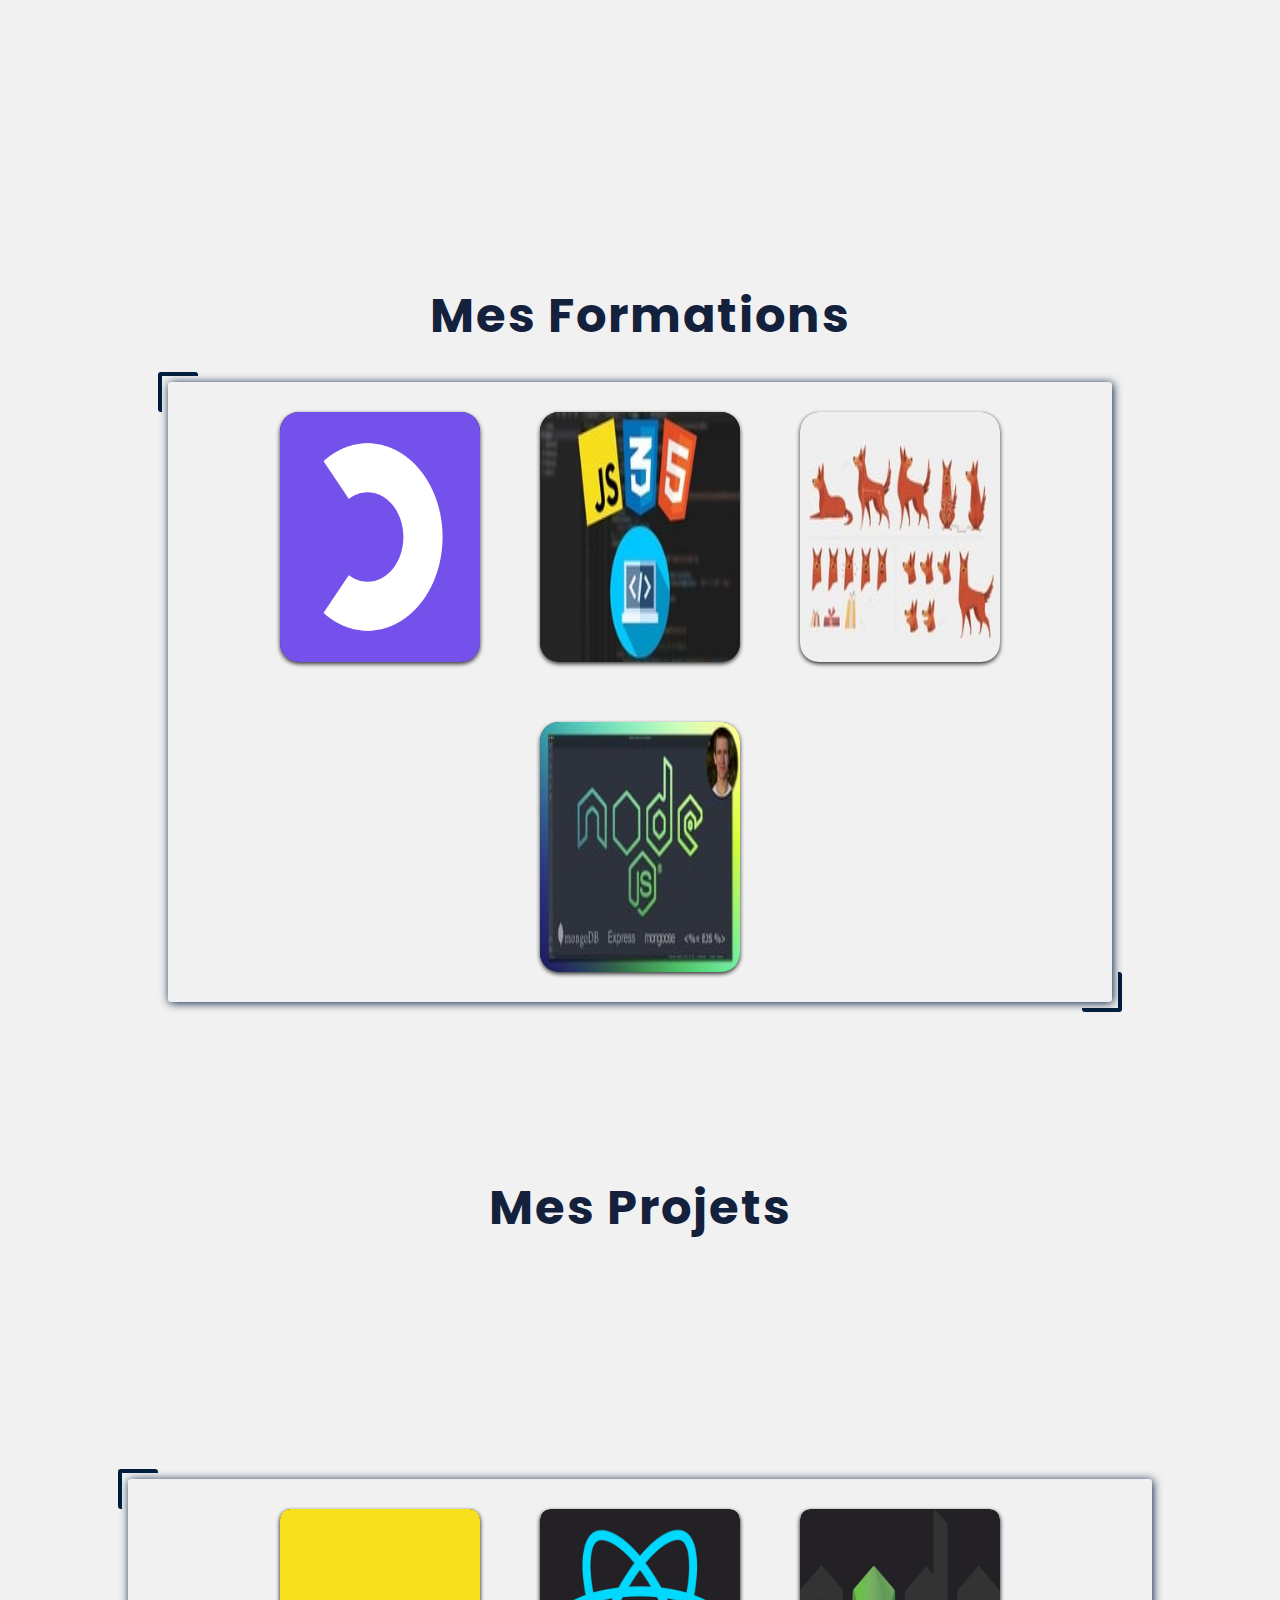
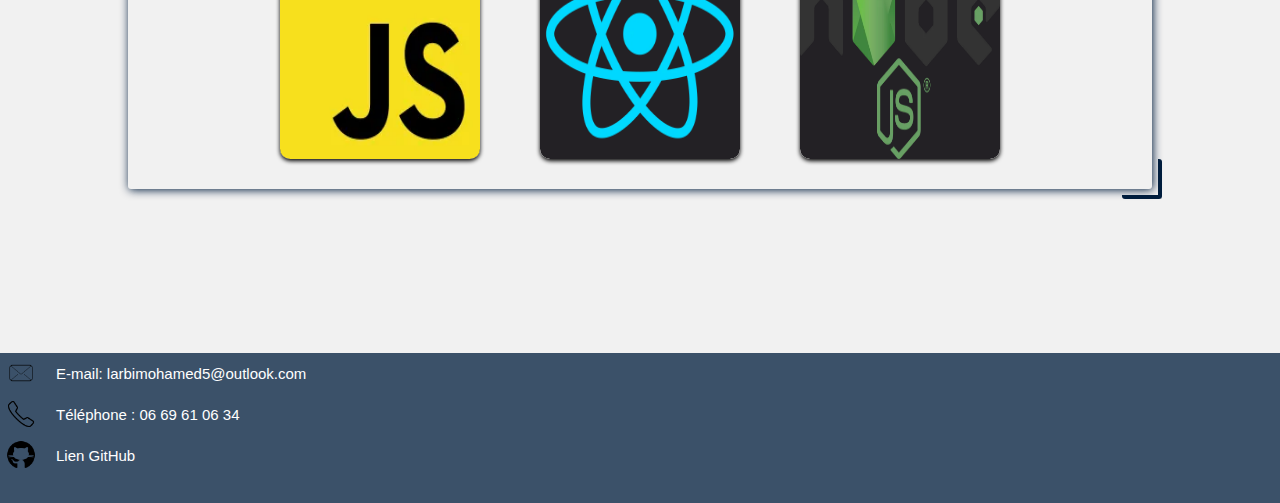
==== commit 78287260: "version 4" ====
--- a/index.html
+++ b/index.html
@@ -110,7 +110,7 @@
             >
               <img
                 class="img-creation"
-                src="/img/formation-img/img-2.jpg"
+                src="img/formation-img/img-2.jpg"
                 alt="image du logo NodeJS"
               />
             </a>
--- a/styleCompetence.css
+++ b/styleCompetence.css
@@ -55,7 +55,7 @@
   animation: circle 15s ease-in-out infinite;
   color: #222;
   box-shadow: 0px 5px 10px #001d3d;
-  transition: all 1.5s cubic-bezier(0,1.43,1,-0.67);
+  transition: all 1s cubic-bezier(0,1.43,1,-0.67);
 }
 
 .dia:hover{
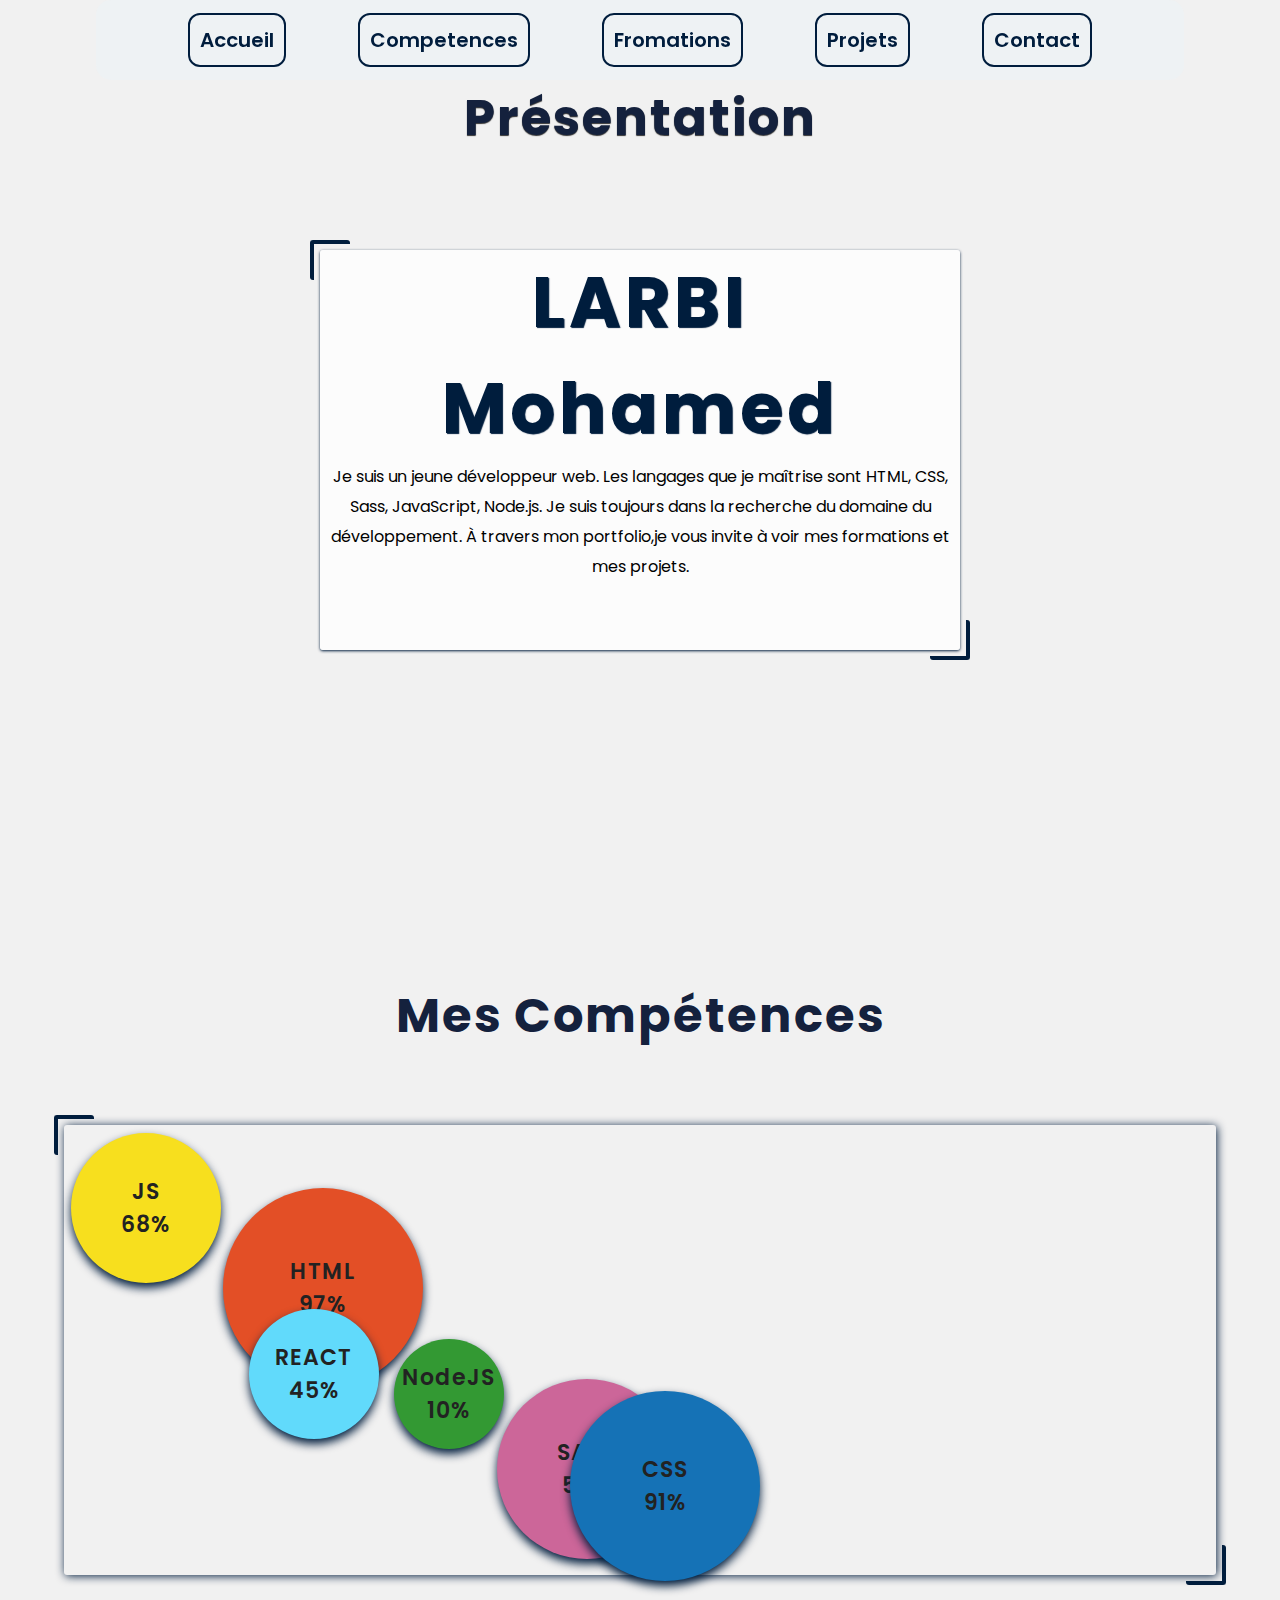
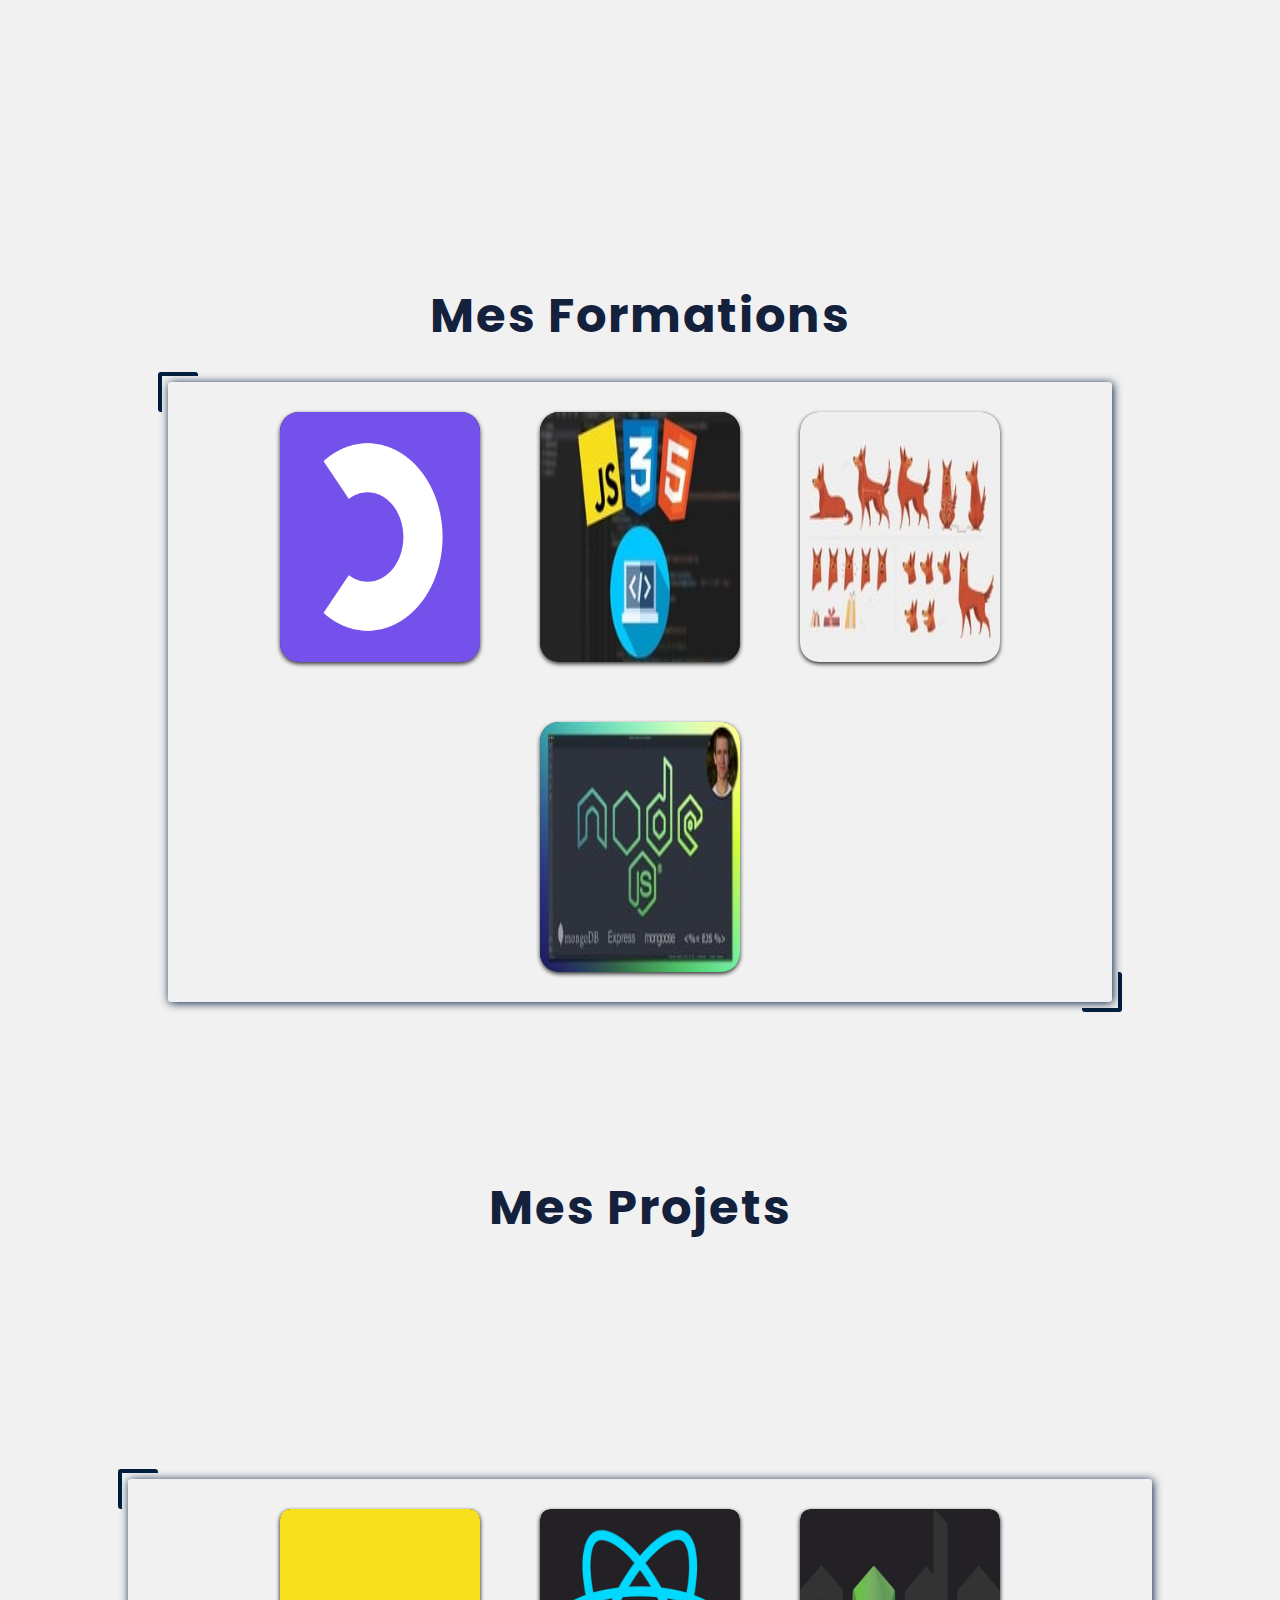
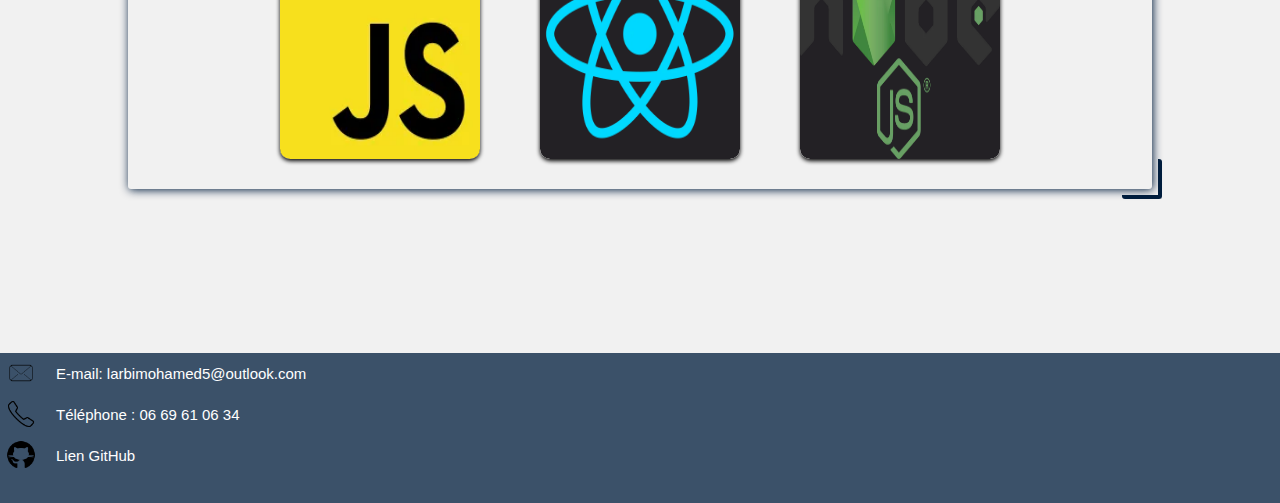
==== commit cafb91f2: "version 4" ====
--- a/index.html
+++ b/index.html
@@ -161,7 +161,7 @@
         <div class="contact">
 
           <div class="contact-img">
-            <img src="/img/icons8-message.png" alt="">
+            <img src="img/icons8-message.png" alt="">
           </div>
 
           <a href="mailto:larbimohamed5@outlook.com"
@@ -172,14 +172,14 @@
 
         <div class="contact">
           <div class="contact-img">
-            <img src="/img/icons8-téléphone-50.png" alt="">
+            <img src="img/icons8-téléphone-50.png" alt="">
           </div>
 
           <a href="tel:+33669610634">Téléphone : 06 69 61 06 34</a>
         </div>
         <div class="contact">
           <div class="contact-img">
-            <img src="/img/icons8-github-50.png" alt="">
+            <img src="img/icons8-github-50.png" alt="">
           </div>
           <a href="https://github.com/LM-user-D">Lien GitHub</a>
         </div>
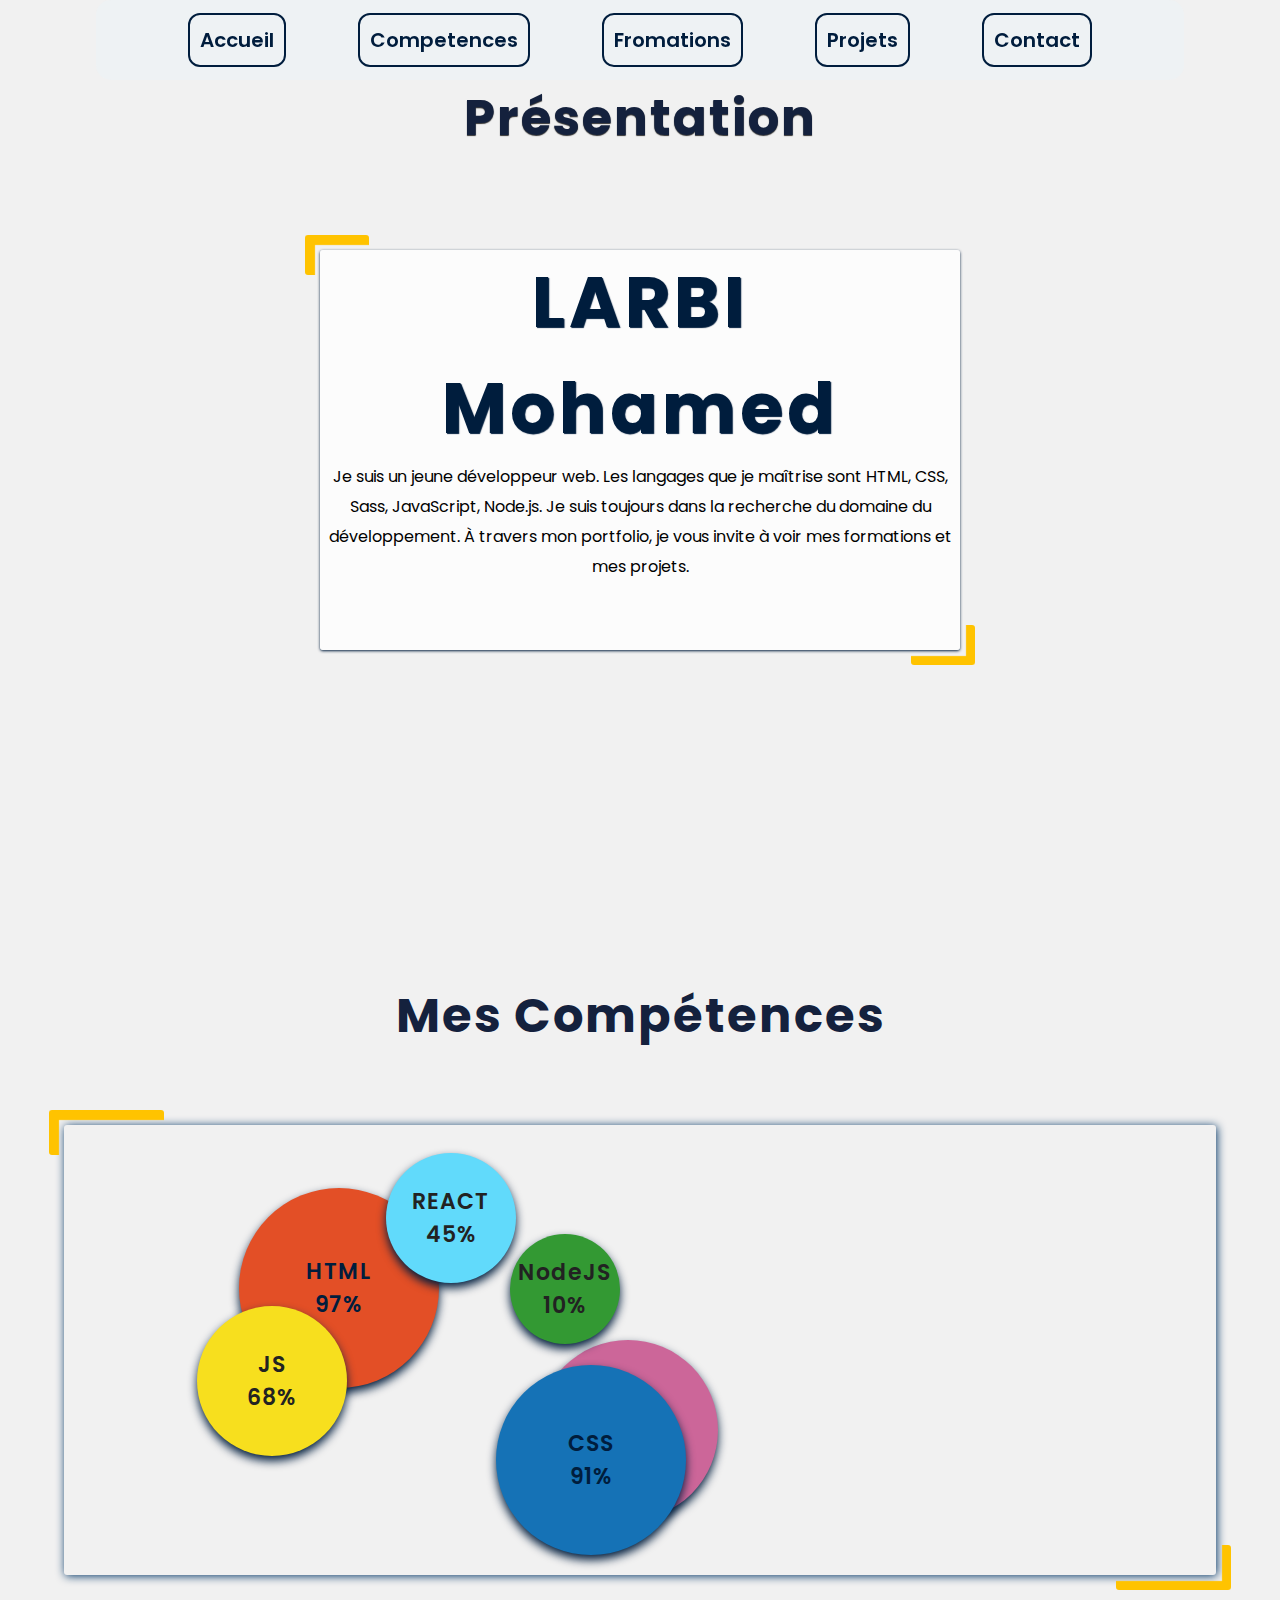
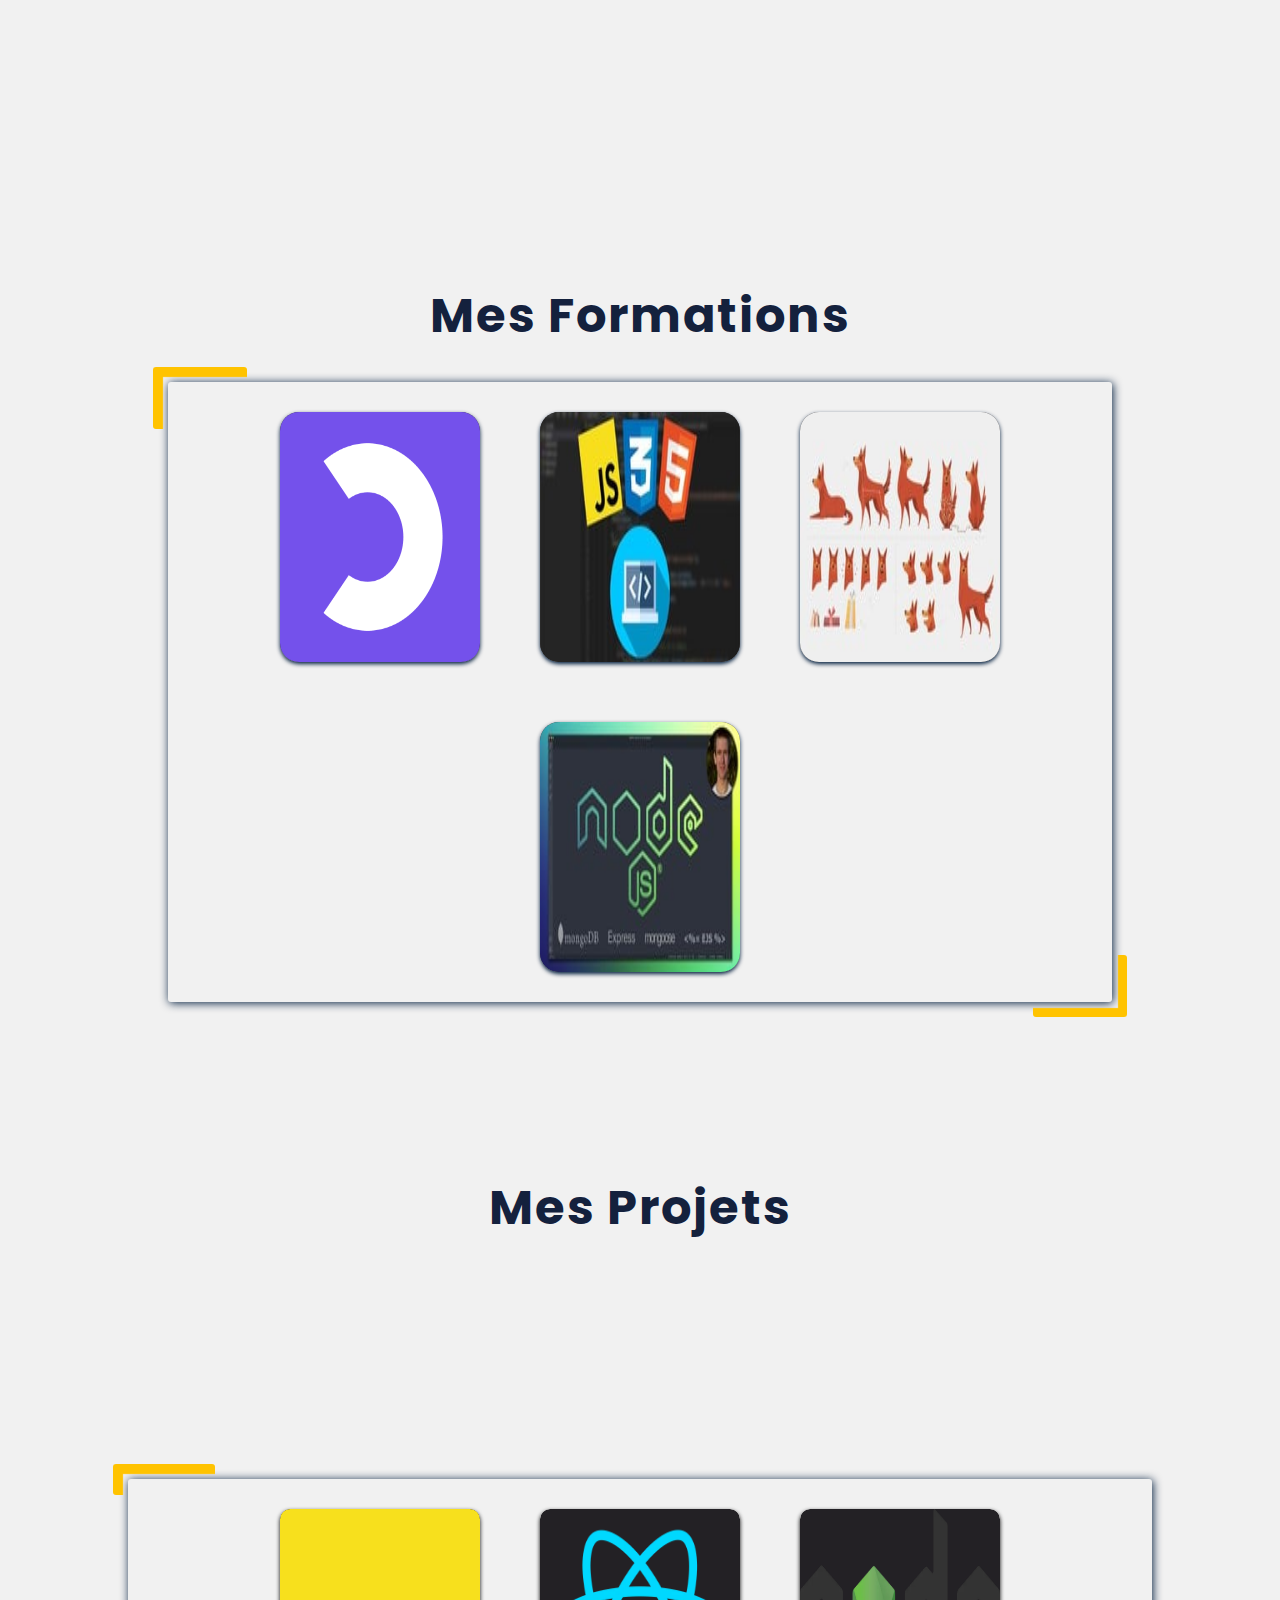
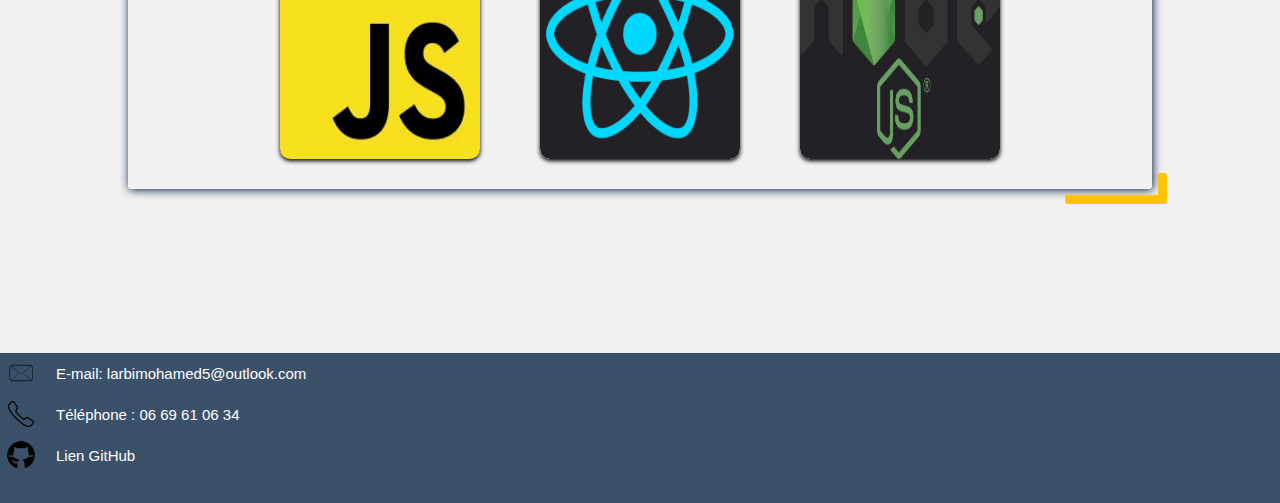
==== commit 5c35dd0a: "revu sections" ====
--- a/index.html
+++ b/index.html
@@ -9,12 +9,11 @@
       rel="stylesheet" />
       <link rel="shortcut icon" href="/img/icon.webp" type="image/x-icon">
     <link rel="stylesheet" href="style.css" />
-    <link rel="stylesheet" href="styleCompetence.css" />
+    <link rel="stylesheet" href="competence.css" />
     <link rel="stylesheet" href="formation.css" />
     <link rel="stylesheet" href="projetc.css" />
     <title>Portfolio LM</title>
   </head>
- 
  
   <body>
     <header>
@@ -47,13 +46,13 @@
 
         <div class="fond"></div>
 
-        <div class="card">
+        <div class="card cadre">
           <span>LARBI</span>
           <span>Mohamed</span>
           <p>
             Je suis un jeune développeur web. Les langages que je maîtrise sont
             HTML, CSS, Sass, JavaScript, Node.js. Je suis toujours dans la
-            recherche du domaine du développement. À travers mon portfolio,je
+            recherche du domaine du développement. À travers mon portfolio, je
             vous invite à voir mes formations et mes projets.
           </p>
         </div>
@@ -61,7 +60,7 @@
 
       <section class="competences" id="Competences">
         <h2 class="titre">Mes Compétences</h2>
-        <div class="container">
+        <div class="container cadre">
           <div class="content"></div>
         </div>
 
@@ -70,16 +69,18 @@
       <section class="formation" id="Formations">
         <h3 class="titre projet">Mes Formations</h3>
 
-        <div class="container-formation">
+        <div class="container-formation cadre">
           <div class="boxe-formation">
             <a href="https://openclassrooms.com/fr">
               <img
                 class="img-creation"
                 src="img/formation-img/img-1.png"
-                alt=""
+                alt="Image du logo openclassrooms"
               />
+              <p>Ma formation developpeur web Openclassrooms</p>
+
             </a>
-          </div>
+                </div>
 
           <div class="boxe-formation">
             <a
@@ -88,8 +89,9 @@
               <img
                 class="img-creation"
                 src="img/formation-img/img-3.jpg"
-                alt="image de lien vers formation"
+                alt="Image de la formation HTML CSS JS"
               />
+              <p>Ma formation developpeur web Udemy</p>
             </a>
           </div>
 
@@ -100,19 +102,21 @@
               <img
                 class="img-creation"
                 src="img/formation-img/img-4.jpg"
-                alt="image du logo NodeJS"
+                alt="Image de la formation CSS"
               />
+              <p>Ma formation CSS JS Udemy</p>
             </a>
           </div>
           <div class="boxe-formation">
             <a
-              href="https://www.udemy.com/course-dashboard-redirect/?course_id=2955324"
+              href="https://www.udemy.com/course/css-animation-transitions-and-transforms-creativity-course/"
             >
               <img
                 class="img-creation"
                 src="img/formation-img/img-2.jpg"
-                alt="image du logo NodeJS"
+                alt="Image de la formation CSS"
               />
+              <p>Ma formation NodeJS Udemy</p>
             </a>
           </div>
         </div>
@@ -121,13 +125,13 @@
       <section class="creation" id="Projets">
         <h4 class="titre">Mes Projets</h4>
 
-        <div class="liens">
+        <div class="liens cadre">
           <div class="boxe boxe-1">
             <a href="https://github.com/LM-user-D/Projet-3">
               <img
                 class="img-creation"
                 src="img/projet-Img/img-1.webp"
-                alt="image du logo Java Script"
+                alt="Image du logo Java Script"
               />
               <p>Lien GitHub d'un projet JS</p>
             </a>
@@ -138,7 +142,7 @@
               <img
                 class="img-creation"
                 src="img/projet-Img/img-3.webp"
-                alt="image du logo react"
+                alt="Image du logo react"
               />
               <p>Lien GitHub d'un projet React</p>
             </a>
@@ -149,7 +153,7 @@
               <img
                 class="img-creation"
                 src="img/projet-Img/img-2.webp"
-                alt="image du logo NodeJS"
+                alt="Image du logo NodeJS"
               />
               <p>Lien GitHub d'un projet NodeJS</p>
             </a>
@@ -157,29 +161,27 @@
         </div>
       </section>
 
-      <footer class="footer" id="Contact">
+      <footer itemscope itemtype="http://schema.org/ContactPoint" class="footer" id="Contact">
         <div class="contact">
 
           <div class="contact-img">
-            <img src="img/icons8-message.png" alt="">
+            <img src="img/icons8-message.png" alt="Logo enveloppe">
           </div>
 
           <a href="mailto:larbimohamed5@outlook.com"
-            >E-mail: larbimohamed5@outlook.com</a>
+            itemprop="email">E-mail: larbimohamed5@outlook.com</a>
         </div>
-
-
 
         <div class="contact">
           <div class="contact-img">
-            <img src="img/icons8-téléphone-50.png" alt="">
+            <img src="img/icons8-téléphone-50.png" alt="Logo téléphone">
           </div>
 
-          <a href="tel:+33669610634">Téléphone : 06 69 61 06 34</a>
+          <a href="tel:+33669610634" itemprop="telephone">Téléphone : 06 69 61 06 34</a>
         </div>
         <div class="contact">
           <div class="contact-img">
-            <img src="img/icons8-github-50.png" alt="">
+            <img src="img/icons8-github-50.png" alt="Logo Github">
           </div>
           <a href="https://github.com/LM-user-D">Lien GitHub</a>
         </div>
--- a/style.css
+++ b/style.css
@@ -190,11 +190,12 @@
   overflow: hidden;
 }
 
-.box {
+.box{
   position: absolute;
   border-radius: 2px;
   box-shadow: 0px 1px 5px #001d3d;
 }
+
 
 .presentation h1 {
   position: relative;
@@ -217,30 +218,44 @@
   border-radius: 3px;
 }
 
-.card::before {
+.cadre::before {
   content: "";
   position: absolute;
-  top: calc(100% - 30px);
-  left: calc(100% - 30px);
-  width: 40px;
-  height: 40px;
-  border-right: 4px solid #001d3d;
-  border-bottom: 4px solid #001d3d;
-  transition: all 4s;
+  top: calc(0% - 15px);
+  left: calc(0% - 15px);
+  width: 10%;
+  height: 10%;
+  border-top: 5px solid #ffc300;
+  border-left: 5px solid #ffc300;
+  box-shadow: inset 5px 5px 1px #ffc300;
   border-radius: 3px;
-}
-
-.card::after {
+  transition: all 0.5s;
+}
+
+.cadre::after {
   content: "";
   position: absolute;
-  top: calc(0% - 10px);
-  left: calc(0% - 10px);
-  width: 40px;
-  height: 40px;
-  border-top: 4px solid #001d3d;
-  border-left: 4px solid #001d3d;
-  transition: all 4s;
+  bottom: calc(0% - 15px);
+  right: calc(0% - 15px);
+  width: 10%;
+  height: 10%;
+  border-bottom: 4px solid #ffc300;
+  border-right: 4px solid #ffc300;
   border-radius: 3px;
+  box-shadow: inset -5px -5px 1px #ffc300;
+
+  z-index: -100;
+  transition: all 0.5s;
+}
+
+.cadre:hover::before{
+  width: 100%;
+  height: 100%;
+}
+
+.cadre:hover::after{
+  width: 100%;
+  height: 100%;
 }
 
 .card span {
@@ -260,7 +275,6 @@
   font-family: 50px;
   text-align: center;
 }
-
 /* Partie resposive */
 
 @media screen and (max-width: 900px) {
--- a/competence.css
+++ b/competence.css
@@ -0,0 +1,119 @@
+.competences {
+  position: relative;
+  width: 100%;
+  height: 100vh;
+  overflow: hidden;
+}
+
+.container {
+  position: absolute;
+  top: 50%;
+  left: 50%;
+  transform: translate(-50%, -50%);
+  width: 90%;
+  height: 50%;
+  box-shadow: 1px 1px 10px #003566;
+  border-radius: 3px;
+}
+
+.dia{
+  position: absolute;
+  border-radius: 50%;
+  display: flex;
+  justify-content: center;
+  align-items: center;
+  flex-direction: column;
+  animation: circle 15s ease-in-out infinite;
+  color: #001d3d;
+  box-shadow: 0px 5px 10px #001d3d;
+  transition: all 1s cubic-bezier(0,1.43,1,-0.67);
+}
+
+.dia:hover{
+  z-index: 400;
+  width: 200px;
+  height: 200px;
+}
+
+.dia span {
+  font-size: 22px;
+  font-weight: 600;
+  letter-spacing: 1px;
+  font-family: "Poppins";
+}
+
+.dia-1 {
+  width: 200px;
+  height: 200px;
+  background-color: #e34f26;
+}
+
+.dia-2 {
+  width: 180px;
+  height: 180px;
+  background-color: #cc6699;
+}
+
+.dia-3 {
+  width: 190px;
+  height: 190px;
+  background-color: #1572b6;
+}
+
+.dia-4 {
+  width: 150px;
+  height: 150px;
+  color: #222;
+  background-color: #f7df1e;
+}
+
+.dia-5 {
+  width: 130px;
+  height: 130px;
+  color: #222;
+  background-color: #61dafb;
+}
+
+.dia-6 {
+  width: 110px;
+  height: 110px;
+  color: #222;
+  background-color: #339933;
+}
+
+@keyframes circle {
+  0% {
+    transform: translate(0px, 0px);
+  }
+  25% {
+    transform: translate(10px, 20px);
+  }
+  40% {
+    transform: translate(25px, 30px);
+  }
+  50% {
+    transform: translate(0px, 23px);
+    z-index: 3;
+  }
+  70% {
+    transform: translate(-10px, 33px);
+    z-index: 3;
+  }
+  80% {
+    transform: translate(10px, 80px);
+    z-index: 3;
+  }
+
+  100% {
+    transform: translate(0px, 0px);
+    z-index: 3;
+  }
+}
+
+
+@media screen and (max-width: 750px) {
+ .container{
+  top: 60%;
+  height: 70%;
+ }
+}--- a/formation.css
+++ b/formation.css
@@ -23,47 +23,52 @@
   border-radius: 3px;
 }
 
-.container-formation::before {
-  content: "";
-  position: absolute;
-  top: calc(100% - 30px);
-  left: calc(100% - 30px);
-  width: 40px;
-  height: 40px;
-  border-right: 4px solid #001d3d;
-  border-bottom: 4px solid #001d3d;
-  transition: all 4s;
-  border-radius: 3px;
-}
-
-.container-formation::after {
-  content: "";
-  position: absolute;
-  top: calc(0% - 10px);
-  left: calc(0% - 10px);
-  width: 40px;
-  height: 40px;
-  border-top: 4px solid #001d3d;
-  border-left: 4px solid #001d3d;
-  transition: all 4s;
-  border-radius: 3px;
-}
-
 .boxe-formation {
   position: relative;
   margin: 30px;
   width: 200px;
   height: 250px;
   border-radius: 19px;
-  box-shadow: 0px 2px 4px #333;
+  box-shadow: 0px 2px 4px #001d3d;
   overflow: hidden;
+  transition: all 0.4s;
+}
+
+.boxe-formation:hover{
+  transform: translateY(-4px);
+}
+
+.boxe-formation p {
+  position: absolute;
+  font-family: Arial, Helvetica, sans-serif;
+  text-align: center;
+  width: 100%;
+  height: 80px;
+  background-color: #001d3d;
+  top: 100%;
+  transition: all 0.3s ease-in-out;
+  color: #fdfbfb;
+  display: flex;
+  align-items: center;
+  letter-spacing: 0.3px;
+  border-radius: 10px;
+  padding: 10px;
+}
+
+.boxe-formation:hover p {
+  top: 70%;
 }
 
 .img-creation {
   border-radius: 10px;
   width: 100%;
   height: 100%;
-  background-color: rebeccapurple;
+  transition: all 0.5s;
+}
+
+.boxe-formation:hover .img-creation{
+  transform: scale(1.3);
+  filter: blur(5px);
 }
 @media screen and (max-width: 1310px) {
 
--- a/projetc.css
+++ b/projetc.css
@@ -22,33 +22,6 @@
   box-shadow: 1px 1px 10px #001d3d;
   border-radius: 3px;
 }
-
-.liens::before {
-  content: "";
-  position: absolute;
-  top: calc(100% - 30px);
-  left: calc(100% - 30px);
-  width: 40px;
-  height: 40px;
-  border-right: 4px solid #001d3d;
-  border-bottom: 4px solid #001d3d;
-  transition: all 4s;
-  border-radius: 3px;
-}
-
-.liens::after {
-  content: "";
-  position: absolute;
-  top: calc(0% - 10px);
-  left: calc(0% - 10px);
-  width: 40px;
-  height: 40px;
-  border-top: 4px solid #001d3d;
-  border-left: 4px solid #001d3d;
-  transition: all 4s;
-  border-radius: 3px;
-}
-
 .boxe {
   position: relative;
   margin: 30px;
@@ -57,6 +30,10 @@
   border-radius: 10px;
   box-shadow: 0px 2px 4px rgb(3, 3, 3);
   overflow: hidden;
+  transition: all 0.4s;
+}
+.boxe:hover{
+  transform: translateY(4px);
 }
 
 .img-creation {
@@ -66,13 +43,17 @@
   background-color: rgb(35, 33, 37);
 }
 
+.boxe:hover .img-creation{
+  transform: scale(1.3);
+  filter: blur(8px);
+}
 .boxe p {
   position: absolute;
   font-family: Arial, Helvetica, sans-serif;
   text-align: center;
   width: 100%;
   height: 80px;
-  background-color: rgba(0, 0, 0, 0.76);
+  background-color: #001d3d;
   top: 100%;
   transition: all 0.3s ease-in-out;
   color: #fdfbfb;
@@ -80,11 +61,15 @@
   align-items: center;
   letter-spacing: 0.3px;
   border-radius: 10px;
+  padding: 10px;
 }
 
 .boxe:hover p {
   top: 70%;
 }
+
+
+
 /* Footer */
 
 .footer {
@@ -101,7 +86,6 @@
   align-items: center;
 }
 
-
 .contact-img{
   width: 30px;
   height: 30px;
@@ -109,6 +93,7 @@
 }
 .contact-img img{
   width: 100%;
+  height: 100%;
 }
 
 .contact a {
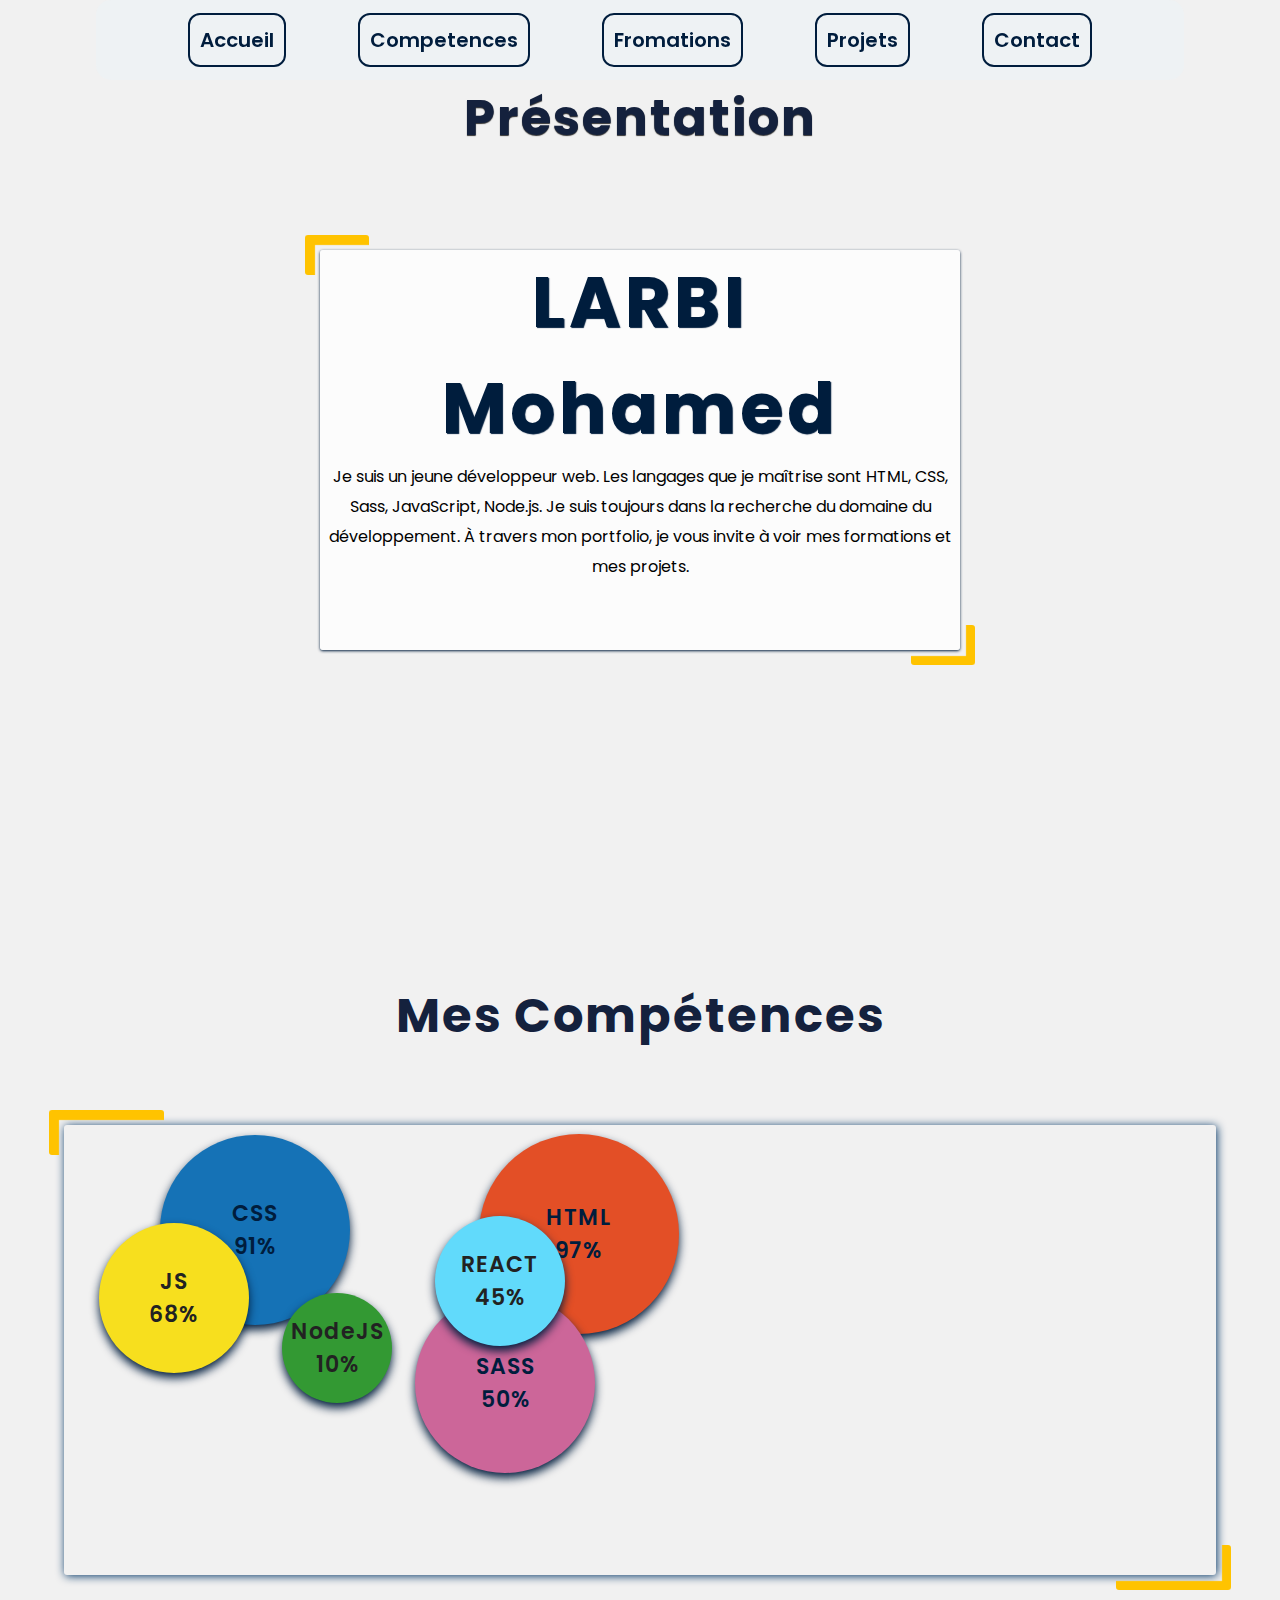
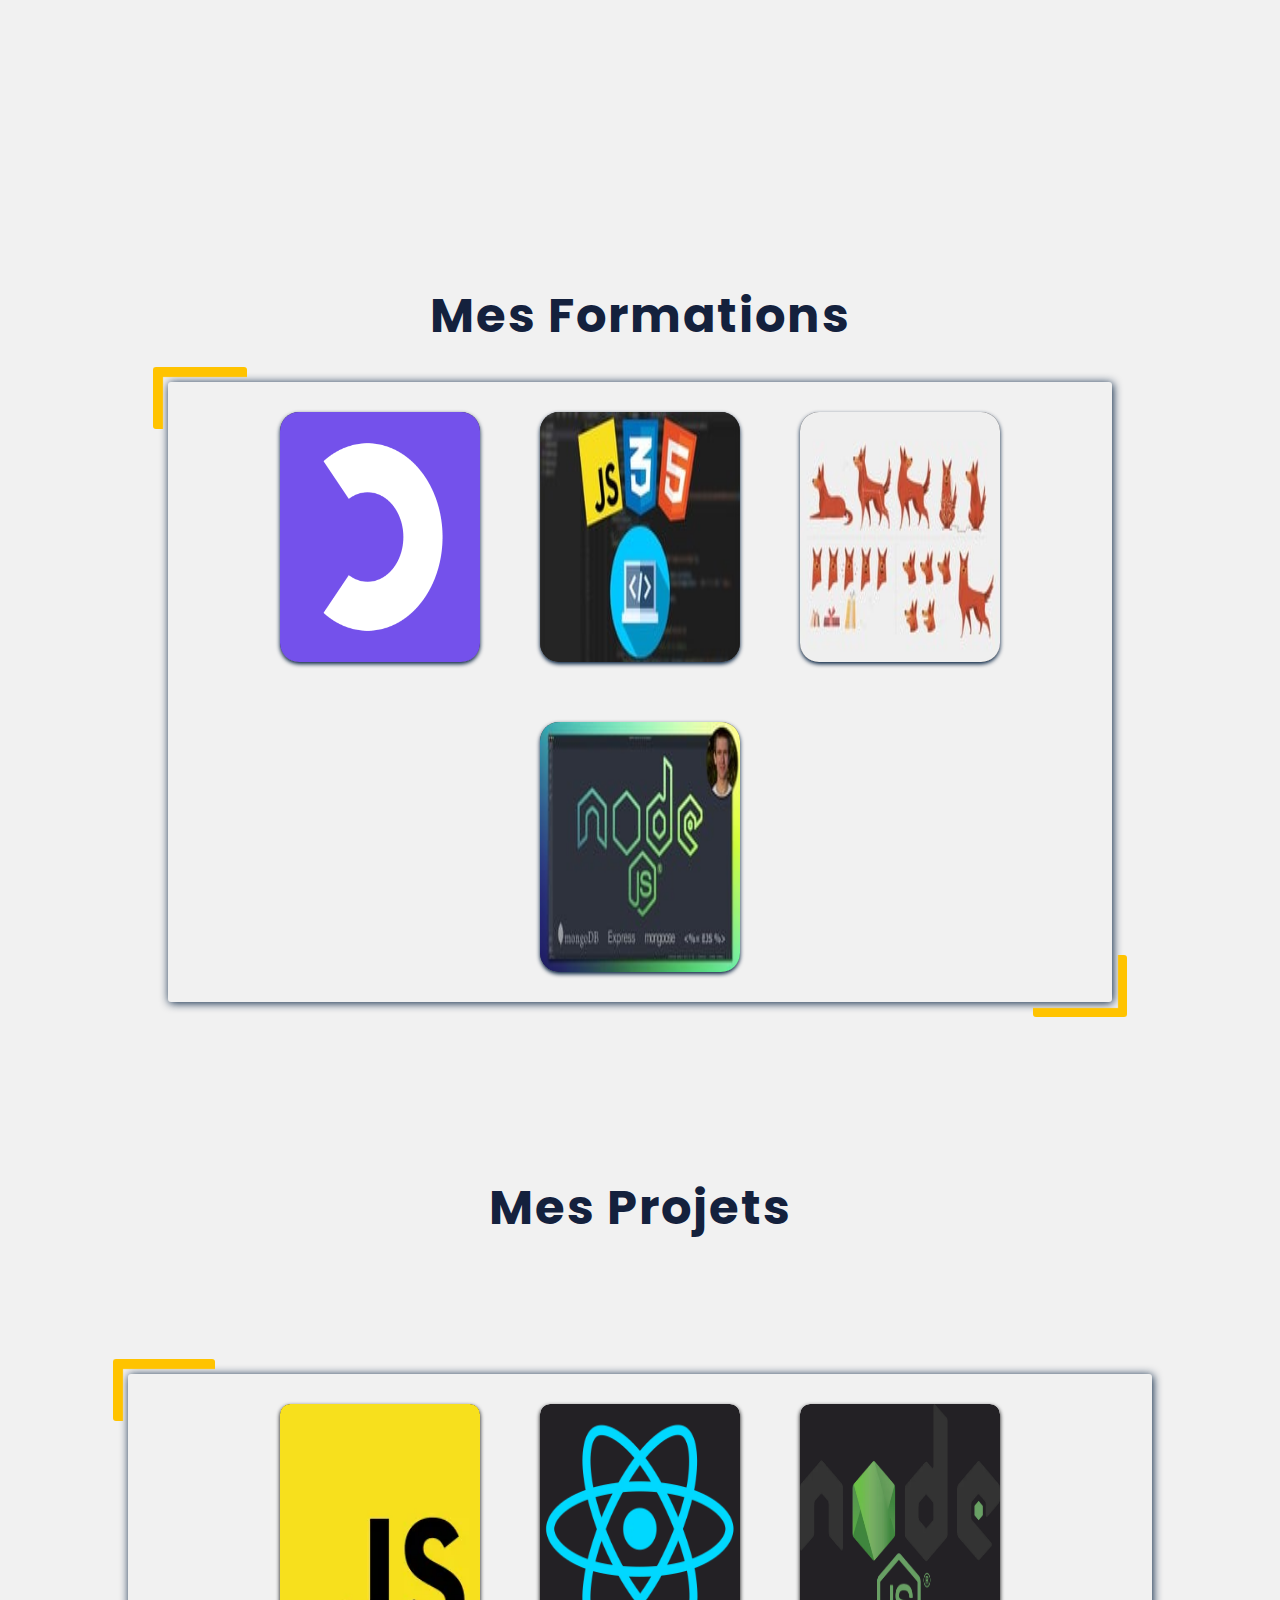
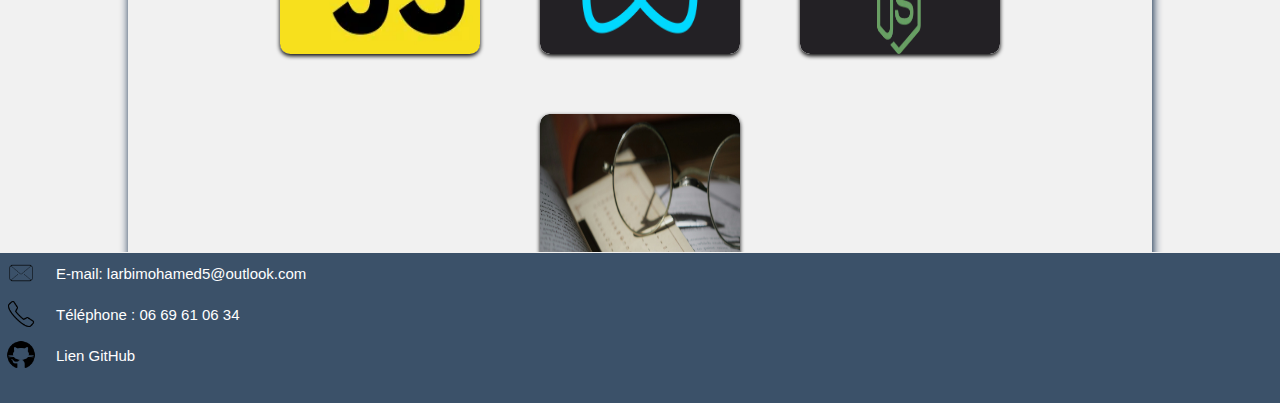
==== commit ef45a305: "app lecteur de text" ====
--- a/index.html
+++ b/index.html
@@ -5,16 +5,18 @@
     <meta name="viewport" content="width=device-width, initial-scale=1.0" />
     <link rel="preconnect" href="https://fonts.googleapis.com" />
     <link rel="preconnect" href="https://fonts.gstatic.com" crossorigin />
-    <link href="https://fonts.googleapis.com/css2?family=Poppins:ital,wght@0,100;0,200;0,300;0,400;0,500;0,600;0,700;0,800;0,900;1,100;1,200;1,300;1,400;1,500;1,600;1,700;1,800;1,900&display=swap"
-      rel="stylesheet" />
-      <link rel="shortcut icon" href="/img/icon.webp" type="image/x-icon">
+    <link
+      href="https://fonts.googleapis.com/css2?family=Poppins:ital,wght@0,100;0,200;0,300;0,400;0,500;0,600;0,700;0,800;0,900;1,100;1,200;1,300;1,400;1,500;1,600;1,700;1,800;1,900&display=swap"
+      rel="stylesheet"
+    />
+    <link rel="shortcut icon" href="/img/icon.webp" type="image/x-icon" />
     <link rel="stylesheet" href="style.css" />
     <link rel="stylesheet" href="competence.css" />
     <link rel="stylesheet" href="formation.css" />
     <link rel="stylesheet" href="projetc.css" />
     <title>Portfolio LM</title>
   </head>
- 
+
   <body>
     <header>
       <nav class="premierbarre">
@@ -27,18 +29,16 @@
         </ul>
       </nav>
       <div class="lien-res">
-
         <div class="lm">
           <p>LM</p>
         </div>
 
         <div class="content-span">
-        <span></span>
-        <span></span>
-        <span></span>
+          <span></span>
+          <span></span>
+          <span></span>
         </div>
       </div>
-     
     </header>
     <main>
       <section class="presentation" id="presentation">
@@ -63,7 +63,6 @@
         <div class="container cadre">
           <div class="content"></div>
         </div>
-
       </section>
 
       <section class="formation" id="Formations">
@@ -78,9 +77,8 @@
                 alt="Image du logo openclassrooms"
               />
               <p>Ma formation developpeur web Openclassrooms</p>
-
-            </a>
-                </div>
+            </a>
+          </div>
 
           <div class="boxe-formation">
             <a
@@ -158,34 +156,51 @@
               <p>Lien GitHub d'un projet NodeJS</p>
             </a>
           </div>
-        </div>
-      </section>
-
-      <footer itemscope itemtype="http://schema.org/ContactPoint" class="footer" id="Contact">
-        <div class="contact">
-
-          <div class="contact-img">
-            <img src="img/icons8-message.png" alt="Logo enveloppe">
-          </div>
-
-          <a href="mailto:larbimohamed5@outlook.com"
-            itemprop="email">E-mail: larbimohamed5@outlook.com</a>
-        </div>
-
+
+          <div class="boxe boxe-4">
+            <a href="lecteur.html">
+              <img
+                class="img-creation"
+                src="img/lecteur écran.jpg"
+                alt="lunette posées sur un livre"
+              />
+              <p>Application de lecture de texte</p>
+            </a>
+          </div>
+        </div>
+      </section>
+
+      <footer
+        itemscope
+        itemtype="http://schema.org/ContactPoint"
+        class="footer"
+        id="Contact"
+      >
         <div class="contact">
           <div class="contact-img">
-            <img src="img/icons8-téléphone-50.png" alt="Logo téléphone">
-          </div>
-
-          <a href="tel:+33669610634" itemprop="telephone">Téléphone : 06 69 61 06 34</a>
-        </div>
+            <img src="img/icons8-message.png" alt="Logo enveloppe" />
+          </div>
+
+          <a href="mailto:larbimohamed5@outlook.com" itemprop="email"
+            >E-mail: larbimohamed5@outlook.com</a
+          >
+        </div>
+
         <div class="contact">
           <div class="contact-img">
-            <img src="img/icons8-github-50.png" alt="Logo Github">
+            <img src="img/icons8-téléphone-50.png" alt="Logo téléphone" />
+          </div>
+
+          <a href="tel:+33669610634" itemprop="telephone"
+            >Téléphone : 06 69 61 06 34</a
+          >
+        </div>
+        <div class="contact">
+          <div class="contact-img">
+            <img src="img/icons8-github-50.png" alt="Logo Github" />
           </div>
           <a href="https://github.com/LM-user-D">Lien GitHub</a>
         </div>
-
       </footer>
     </main>
 
--- a/projetc.css
+++ b/projetc.css
@@ -1,7 +1,8 @@
 .creation {
+   position: relative;
   width: 100%;
   height: 100vh;
-  position: relative;
+ 
 }
 
 .creation h4 {
@@ -103,18 +104,38 @@
   text-decoration: none;
 }
 
-@media screen and (max-width: 1000px) {
+@media screen and (max-width: 1300px) {
   .creation  {
-    height: 1300px;
+    height: 800px;
+  }
+ 
+  .liens {
+    top: 500px;
+    width: 80%;
+  }
+
+}
+
+@media screen and (max-width: 1150px) {
+  .creation  {
+    height: 1200px;
   }
 
   .liens {
-    position: relative;
     top: 100px;
     transform: translate(-50% );
     width: 70%;
-    height: auto;
   }
 
 
+}
+@media screen and (max-width: 743px) {
+  .creation  {
+    height: 1600px;
+  }
+
+ 
+  
+
+
 }